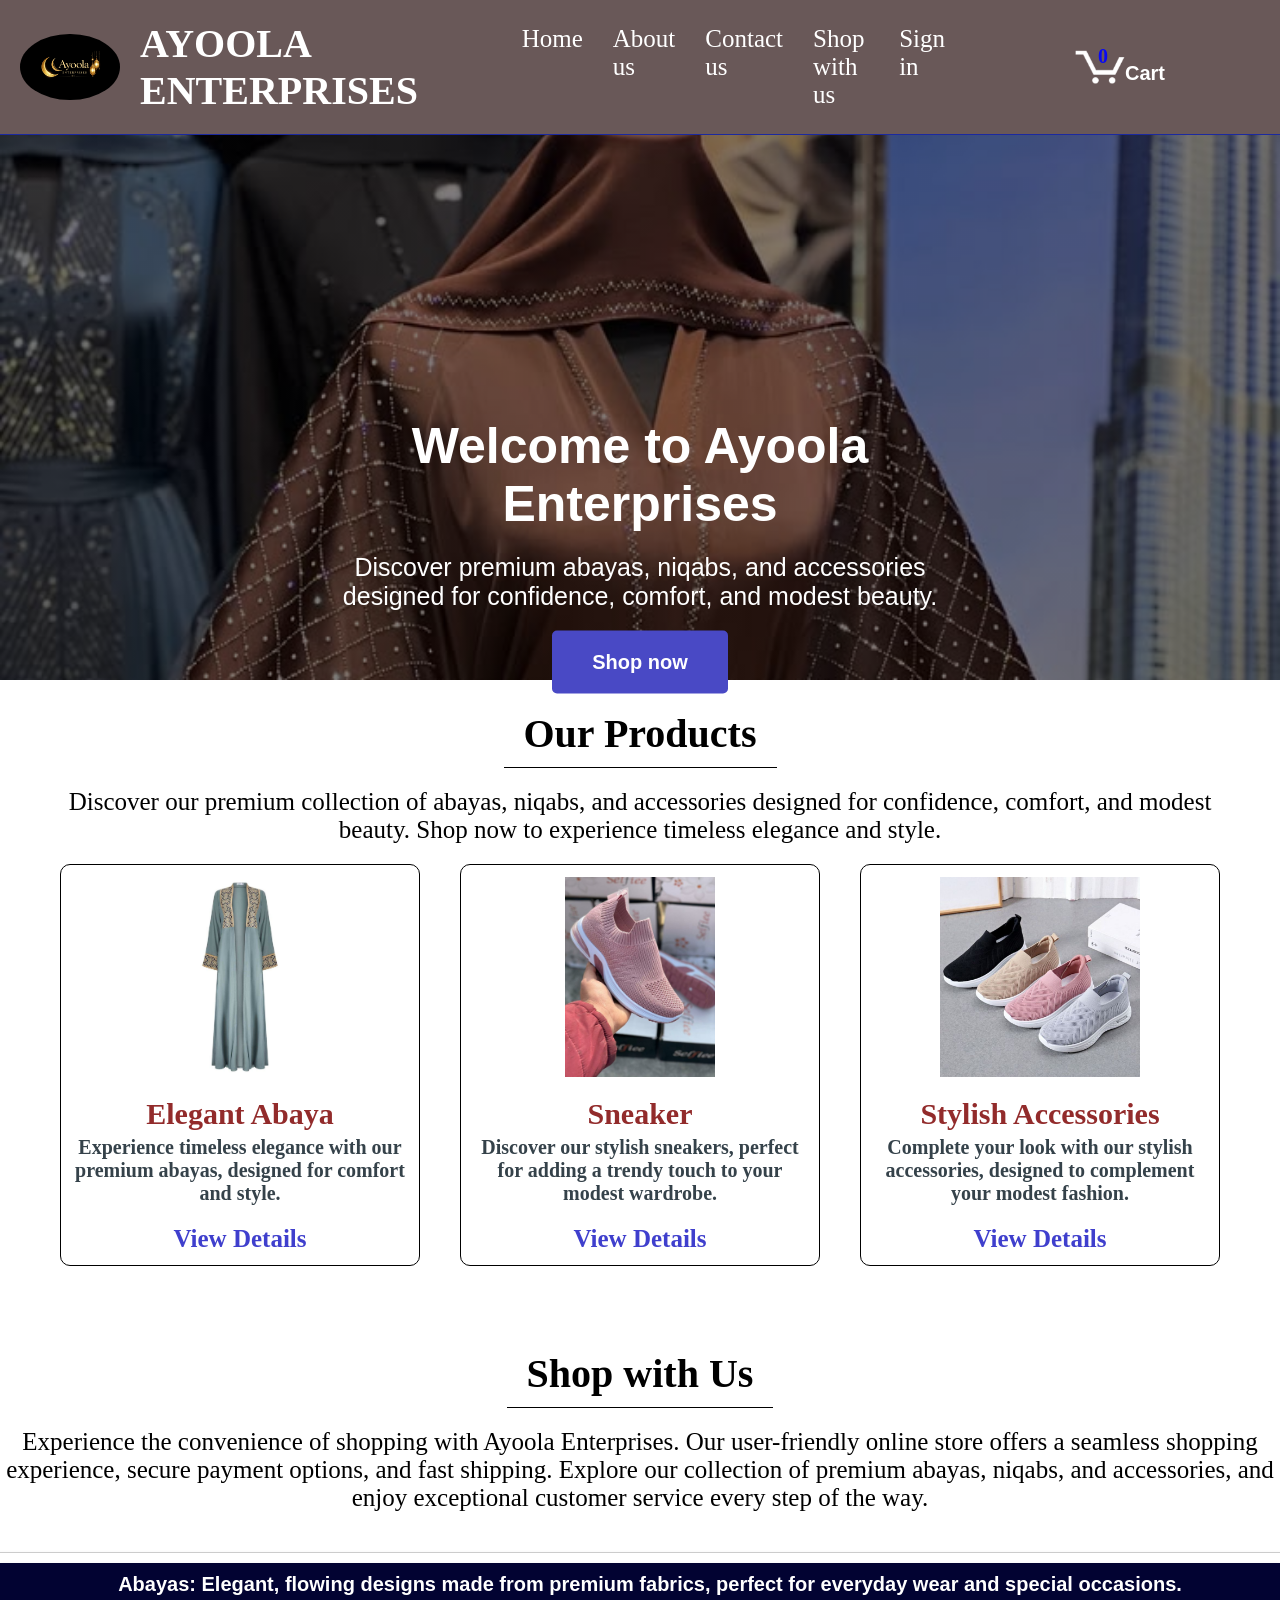
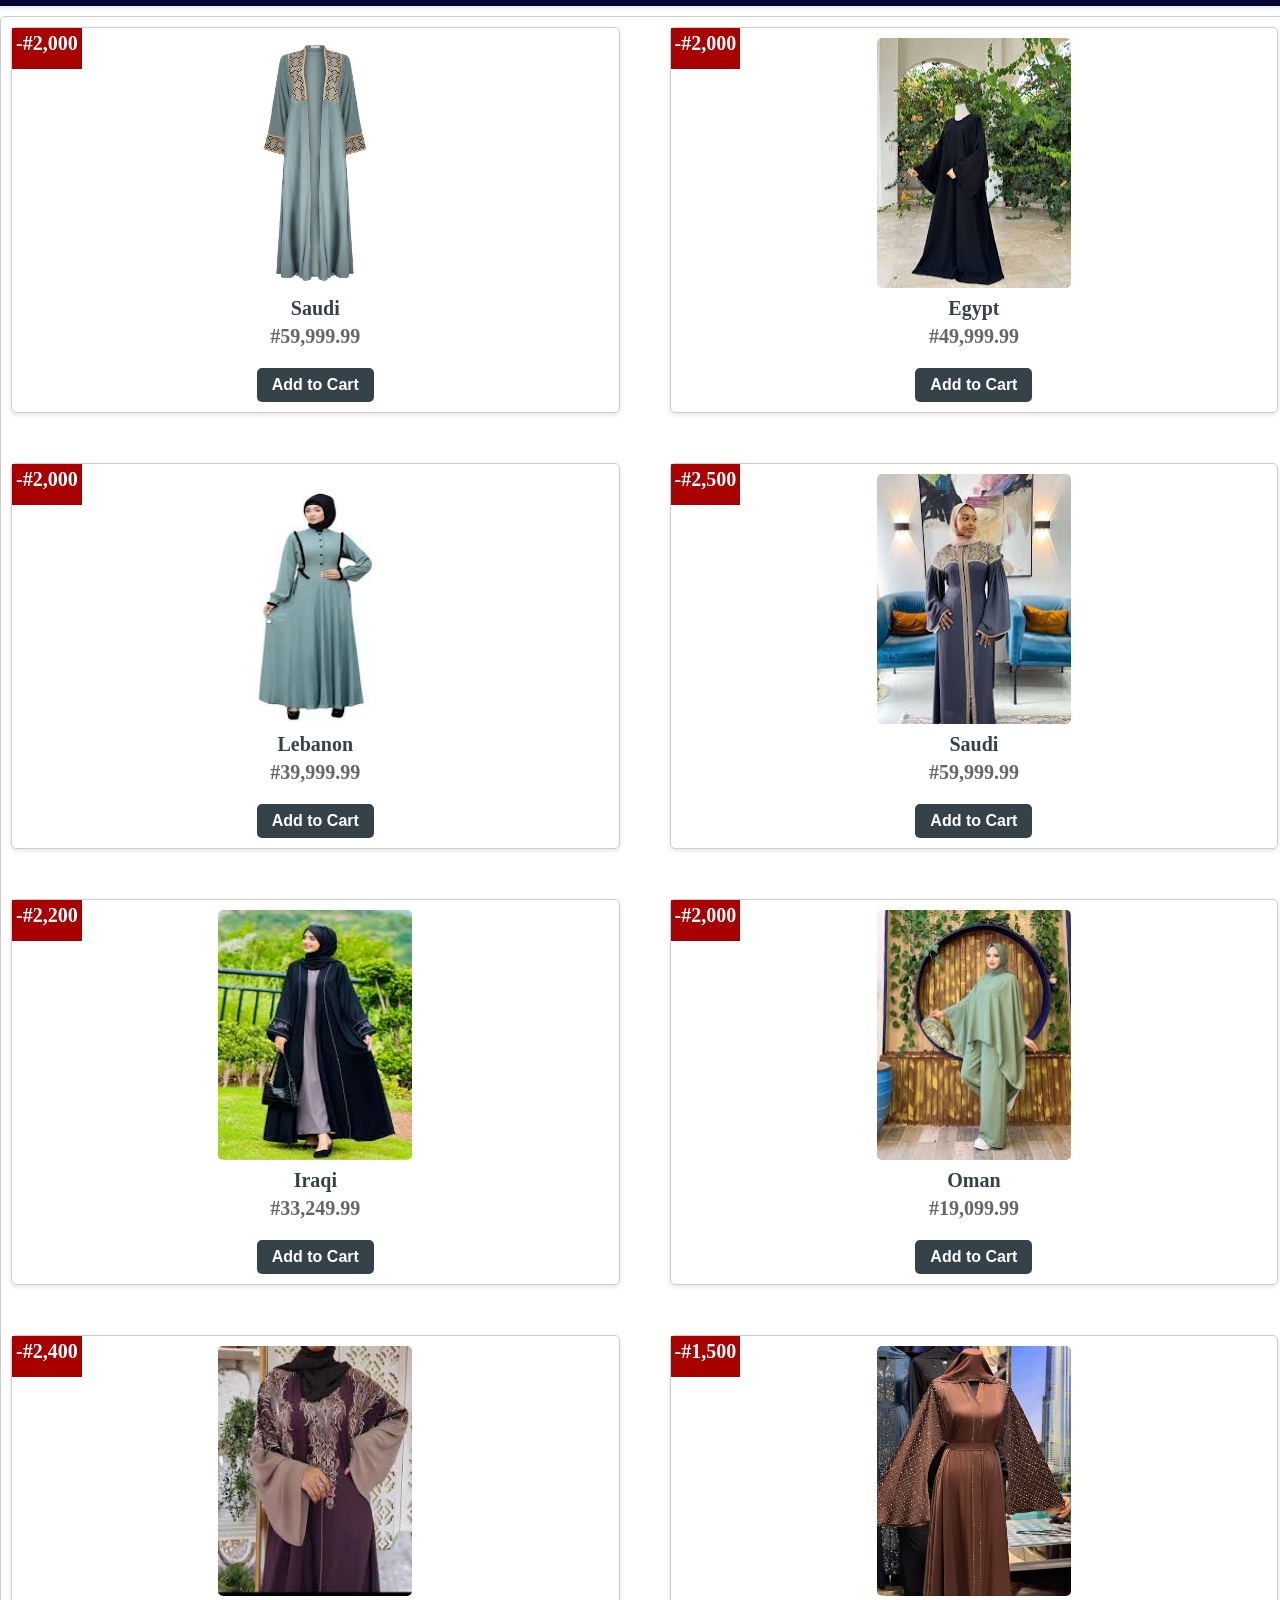
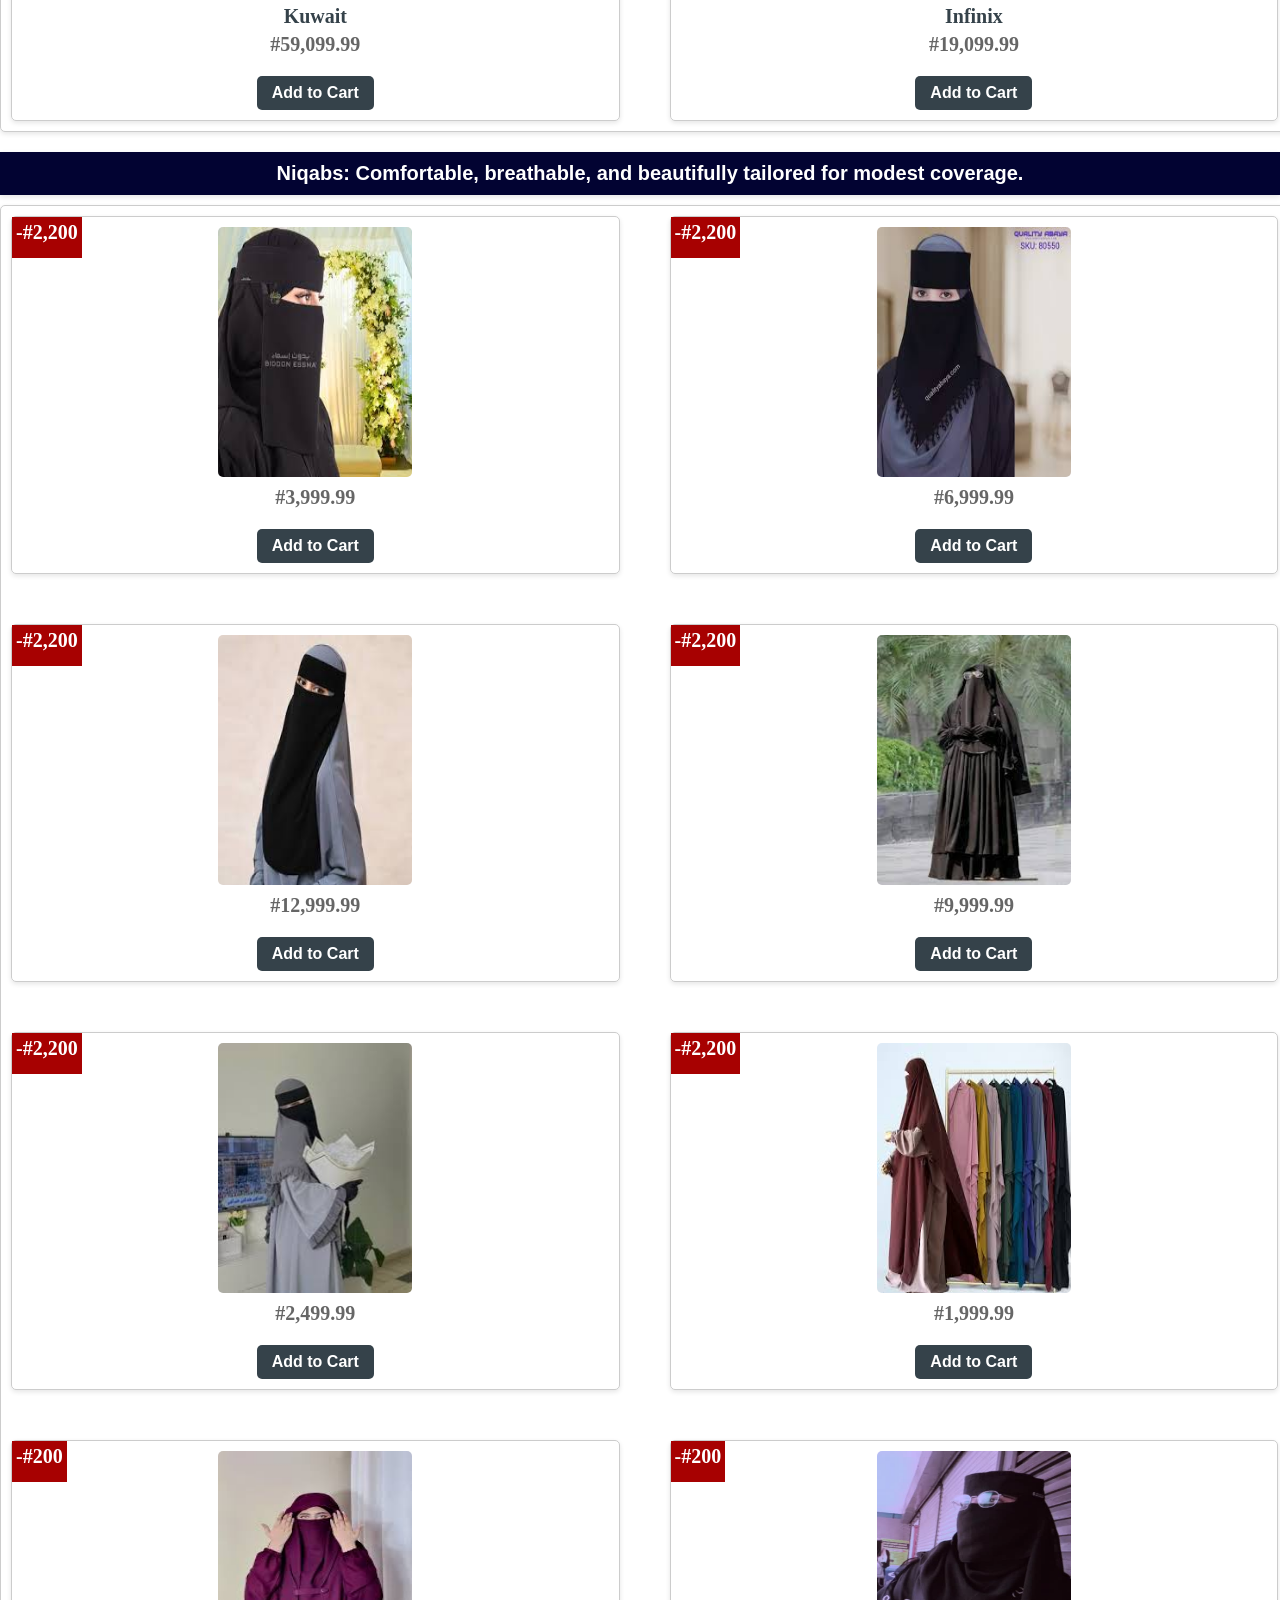
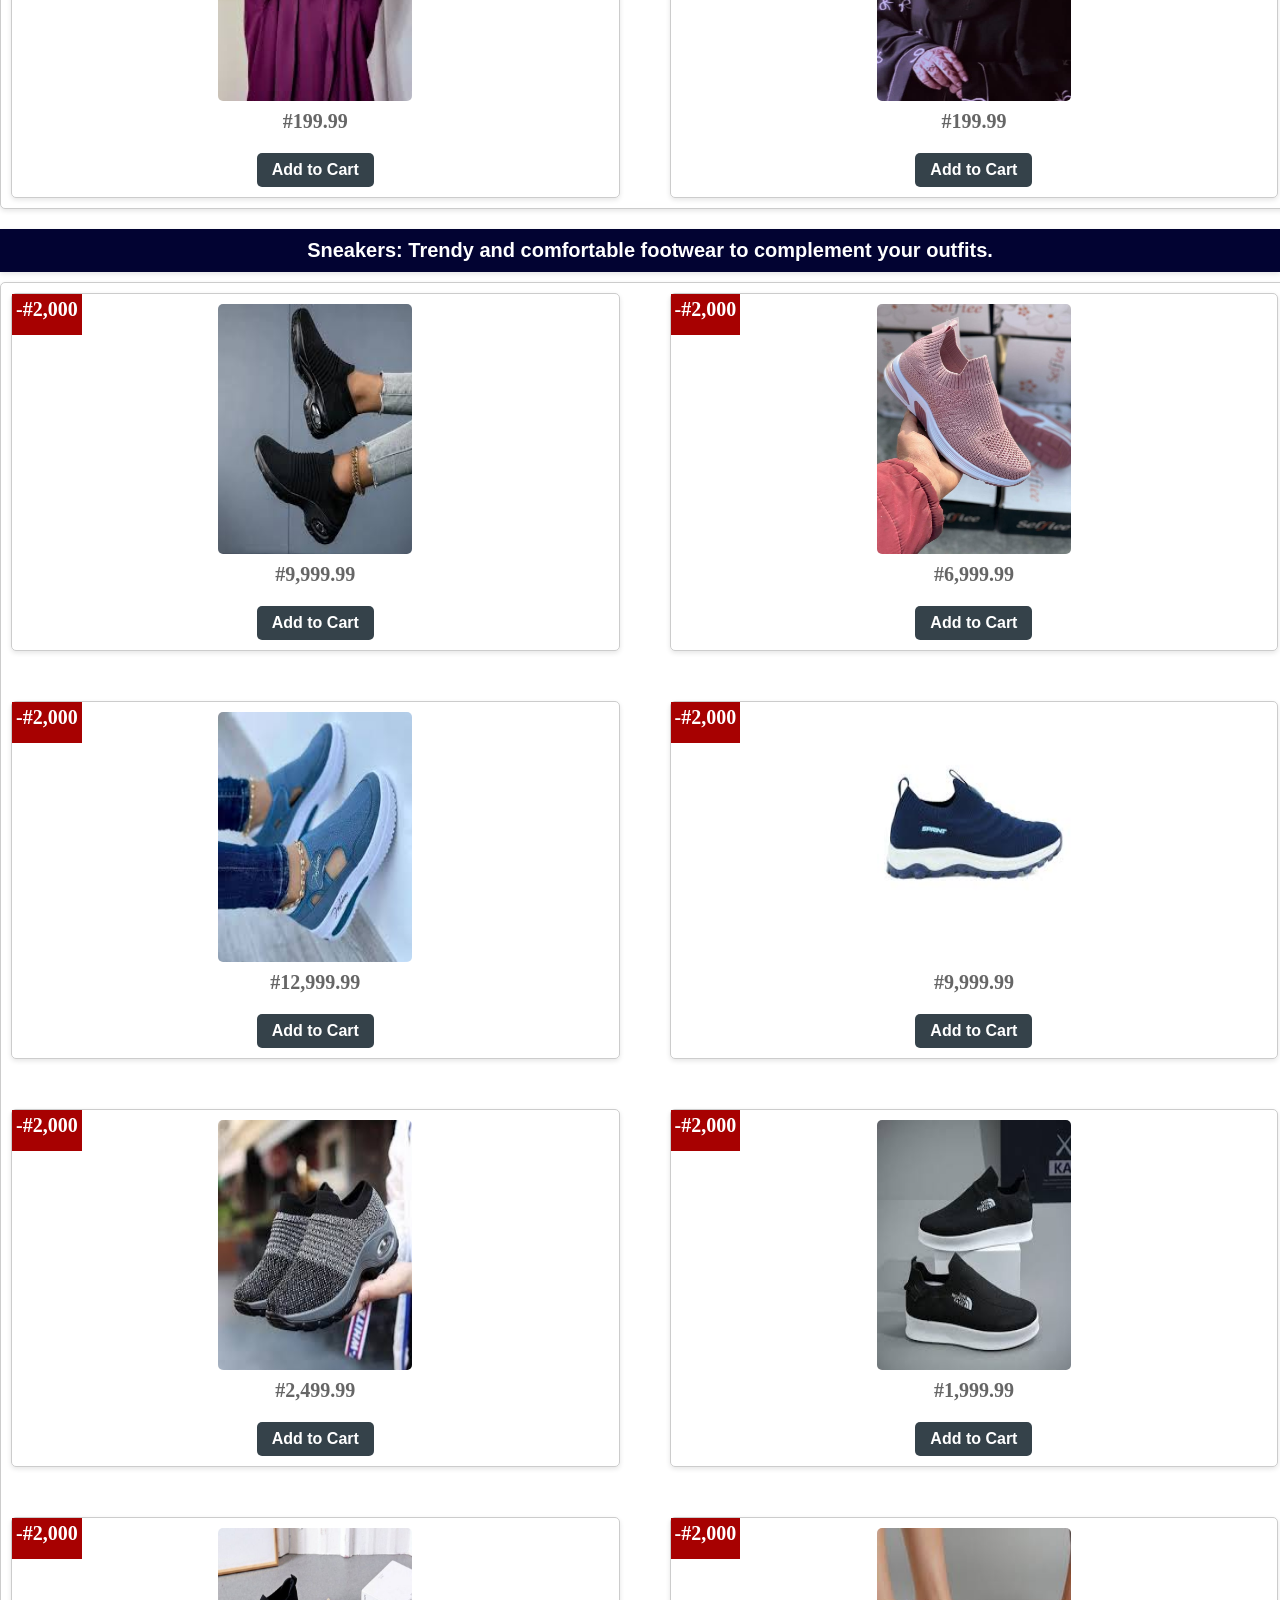
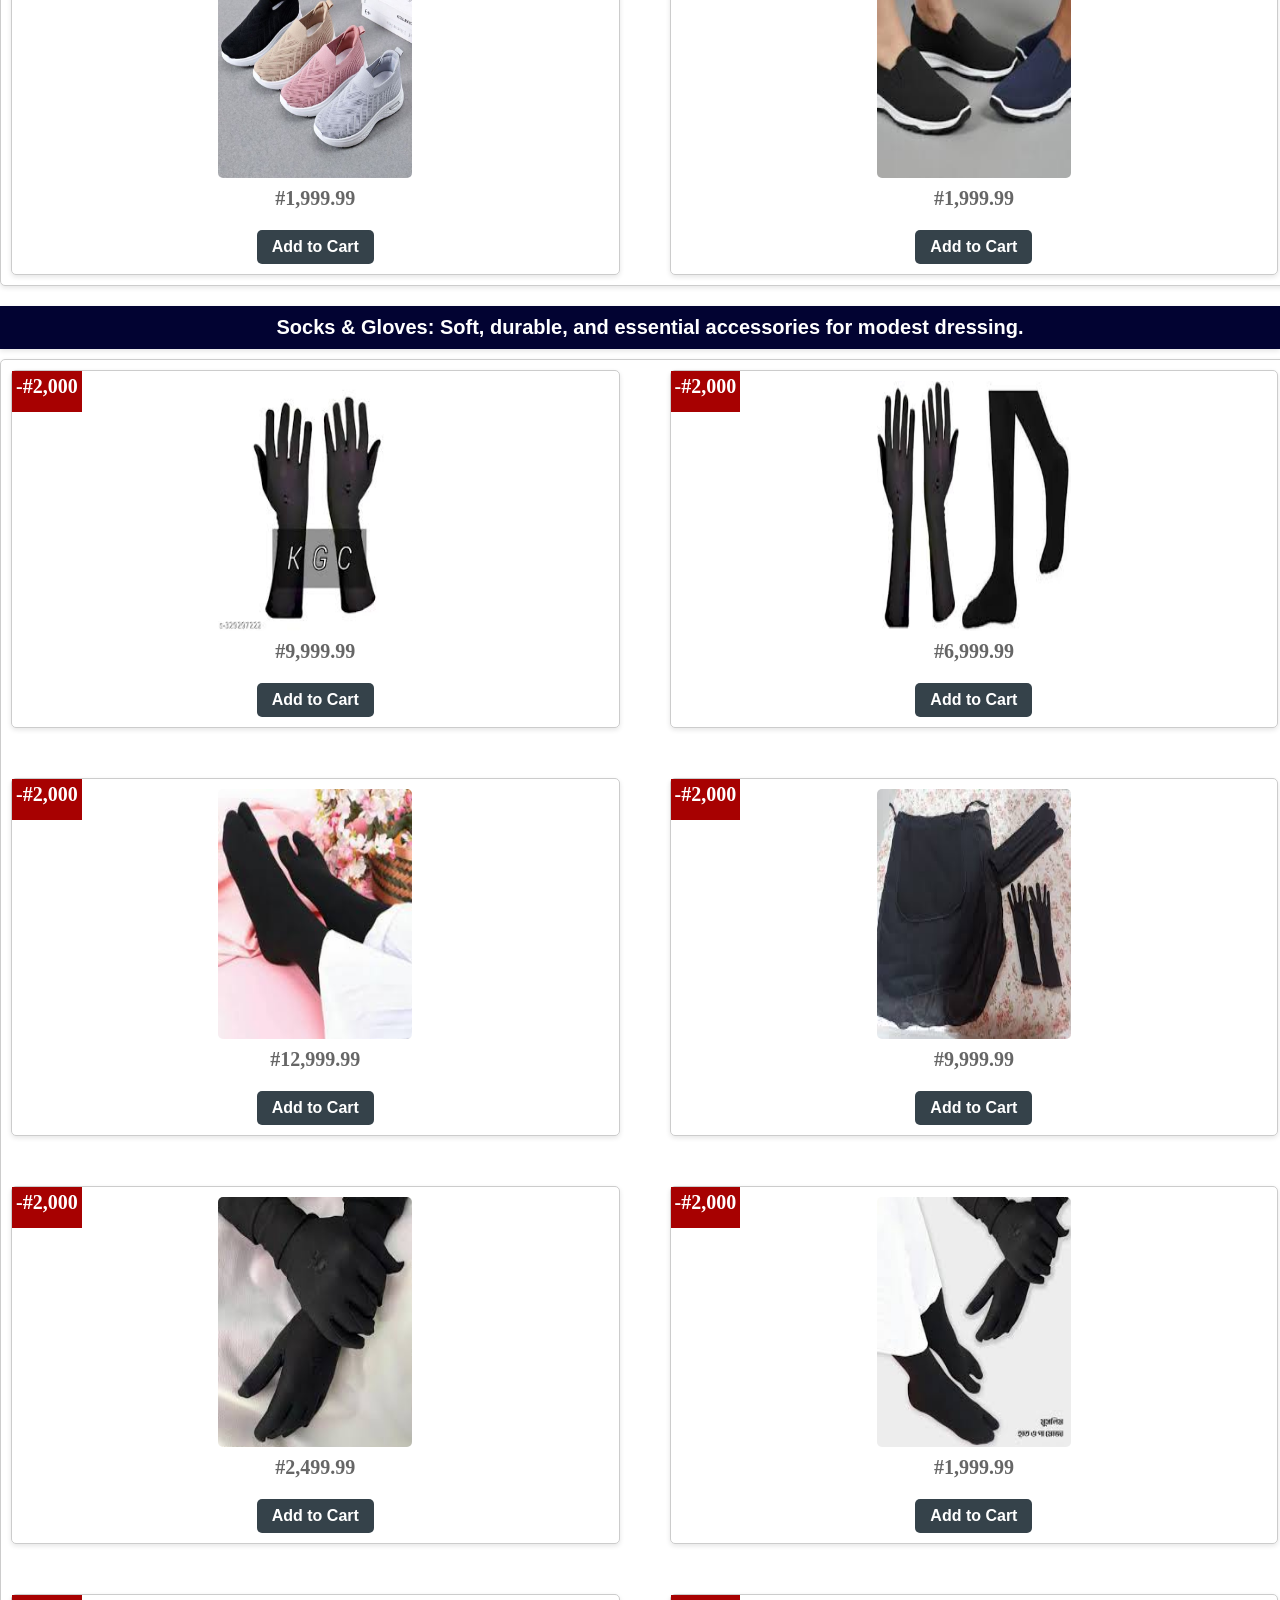
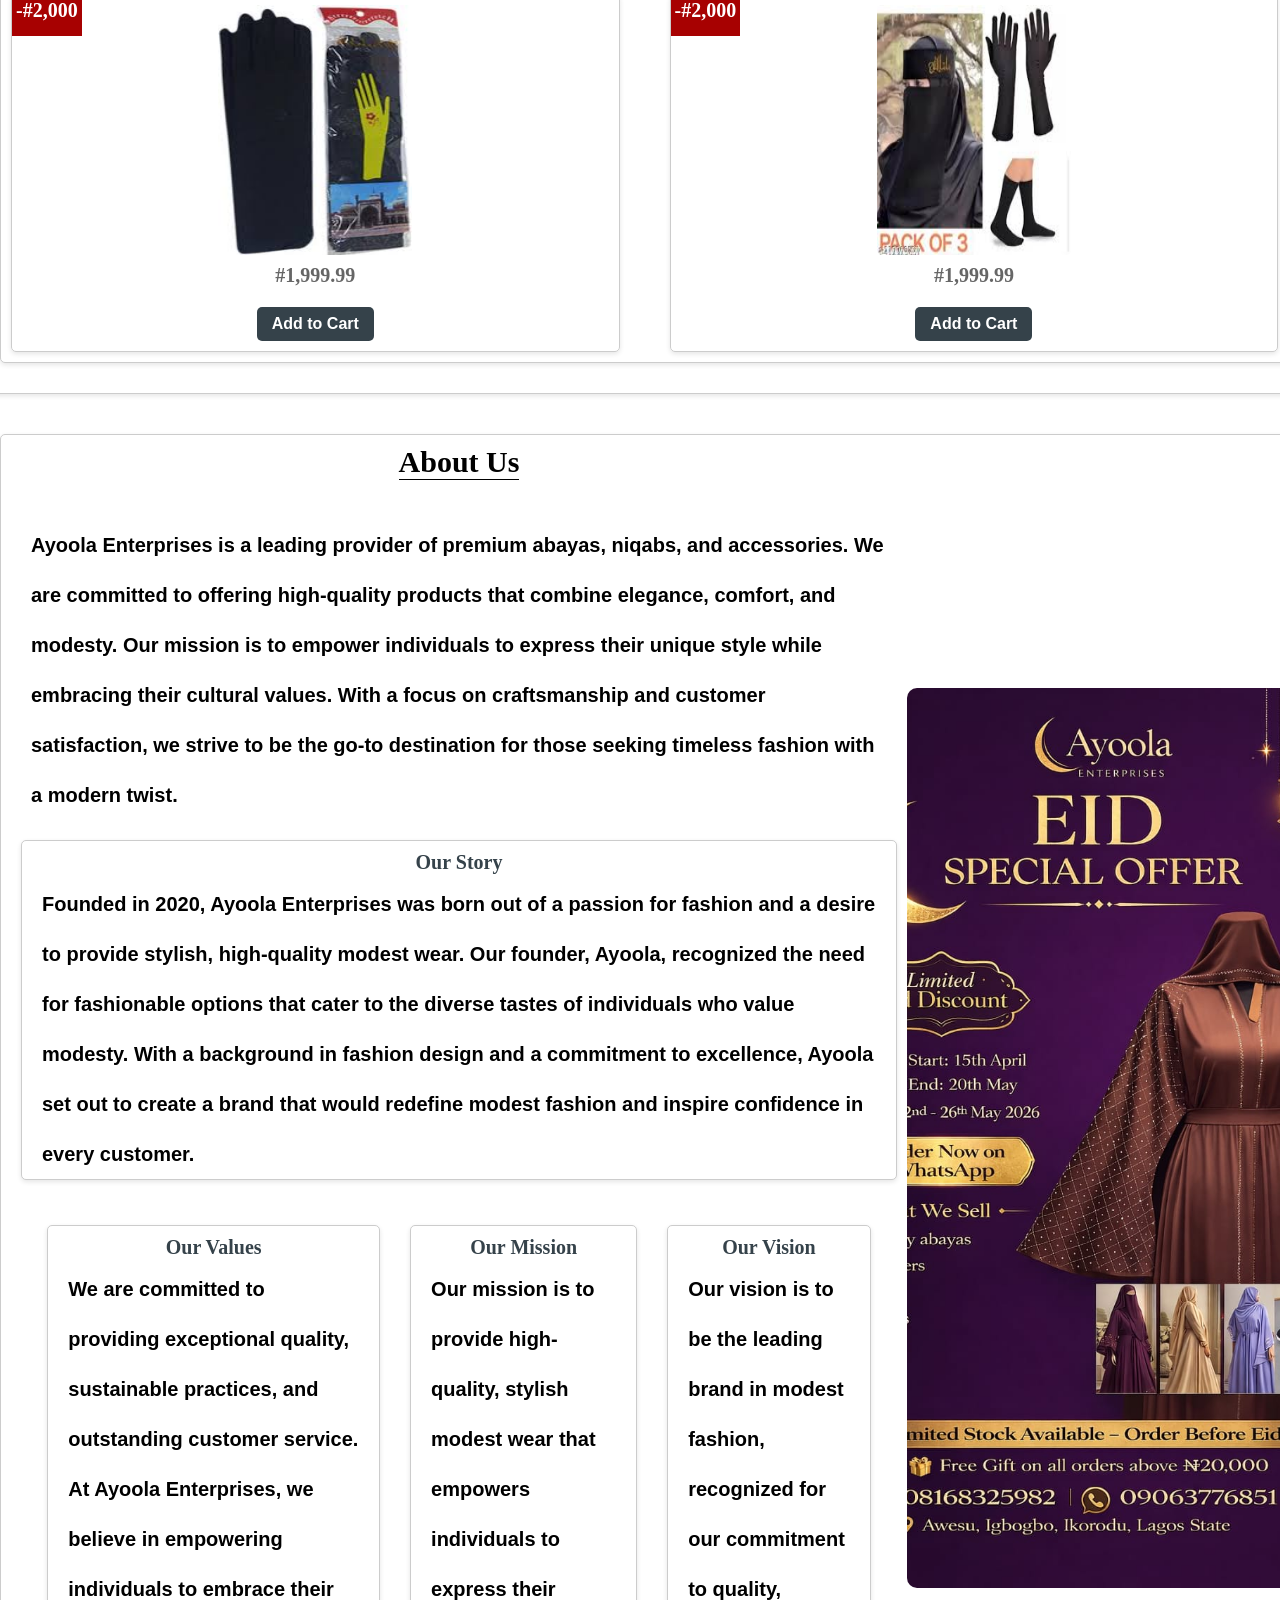
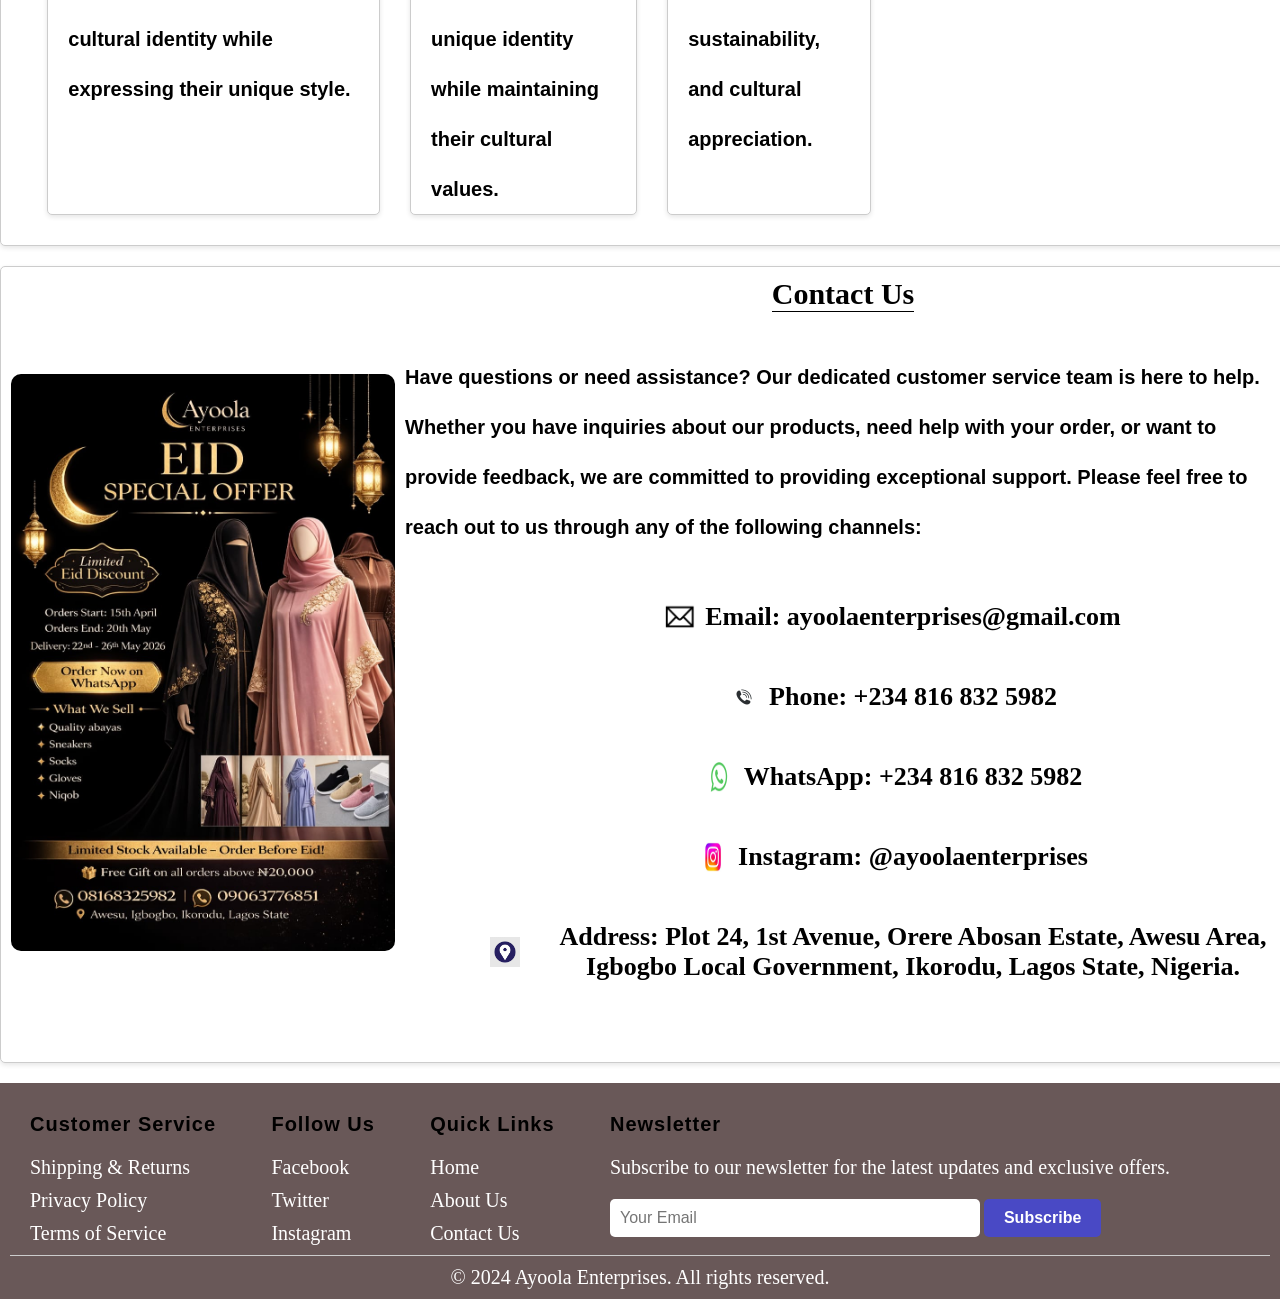
==== index.html @ 0e75e4f7 "Initial commit" ====
<!DOCTYPE html>
<html lang="en">

<head>
    <meta charset="UTF-8">
    <meta name="viewport" content="width=device-width, initial-scale=1.0">
    <link rel="stylesheet" href="https://cdnjs.cloudflare.com/ajax/libs/font-awesome/6.5.2/css/all.min.css">

    <title>Ayoola Enterprises</title>
    <link rel="stylesheet" href="style.css">
</head>

<body>
    <header>
        <div class="left-header">
            <img src="./images/logo.png" alt="Ayoola Enterprises Logo">
        </div>

        <div class="center-header">
            <h1>AYOOLA ENTERPRISES</h1>
        </div>


        <div class="right-header" id="nav-links">
            <ul>
                <li><a href="#home-section">Home</a></li>
                <li><a href="#about-section">About us</a></li>
                <li><a href="#contact-section">Contact us</a></li>
                <li><a href="#shop-section">Shop with us</a></li>
                <li><a href="#">Sign in
                    </a></li>
            </ul>
        </div>

        <div class="checkout">
            <a class="cart-link" href="checkout.html">
                <img class="cart-icon" src="./images/icons/cart-icon.png" alt="Cart Icon">
                <div class="cart-quantity js-cart-quantity">0</div>
                <div class="cart-text">Cart</div>
            </a>
        </div>

        <button class="menu-button" id="dropdownBtn">

            <img src="images/icons/bars-solid-full.svg" alt="" style="width: 40px; height: 40px;">

            <div class="dropdownMenu" id="dropdownMenu">
                <ul style="list-style: none;">
                    <li><a href="#">Home</a></li>
                    </li>
                    <li><a href="#">About Us</a></li>
                    <li><a href="#"> Contact Us</a></li>
                    <li><a href="#shop-section"> Shop with us</a></li>
                </ul>
            </div>
        </button>

    </header>

    <main>
        <section id="home-section">
            <div class="hero-image">
                <div class="hero-text">
                    <h1>Welcome to Ayoola Enterprises</h1>
                    <p>Discover premium abayas, niqabs, and accessories designed for
                        confidence, comfort, and modest beauty.</p>
                    <button>Shop now</button>
                </div>
            </div>
        </section>

        <section class="products-section">
            <div class="products-header">
                <h1>Our Products</h1>
                <p>Discover our premium collection of abayas, niqabs, and accessories designed for confidence,
                    comfort, and modest beauty. Shop now to experience timeless elegance and style.</p>


            </div>

            <div class="products-container">
                <div class="products">
                    <div class="product-card">
                        <img src="./images/Abaya.jpeg" alt="Elegant Abaya">
                        <h2>Elegant Abaya</h2>
                        <p>Experience timeless elegance with our premium abayas, designed for comfort and style.</p>
                        <a href="#">View Details</a>
                    </div>

                    <div class="product-card">
                        <img src="./images/sneaker2.jpeg" alt="Chic Niqab">
                        <h2>Sneaker</h2>
                        <p>Discover our stylish sneakers, perfect for adding a trendy touch to your modest wardrobe.</p>
                        <a href="#">View Details</a>
                    </div>

                    <div class="product-card">
                        <img src="./images/sneakers.jpeg" alt="Stylish Accessories">
                        <h2>Stylish Accessories</h2>
                        <p>Complete your look with our stylish accessories, designed to complement your modest fashion.
                        </p>
                        <a href="#">View Details</a>
                    </div>
                </div>
            </div>
        </section>

        <section id="shop-section">
            <div class="shop-header">
                <h1>Shop with Us</h1>
                <p>Experience the convenience of shopping with Ayoola Enterprises. Our user-friendly online store
                    offers a seamless shopping experience, secure payment options, and fast shipping. Explore our
                    collection of premium abayas, niqabs, and accessories, and enjoy exceptional customer service every
                    step of the way.</p>
            </div>
            <div class="shop-container">
                <div class="shop-product-list">
                    <h2 class="shop-product-header"><strong>Abayas:</strong> Elegant, flowing designs made from premium
                        fabrics, perfect for everyday wear and special occasions.</h2>

                    <div class="shop-products-container">
                        <div class="shop-product-card">
                            <img src="./images/products/abaya/Abaya.jpeg" alt="Product 1">
                            <h3>Saudi</h3>
                            <p>#59,999.99</p>
                            <button class="add-to-cart-button" data-product-id="1">Add to Cart</button>

                            <div class="hot-deal">
                                <p>-#2,000</p>
                            </div>

                        </div>

                        <div class="shop-product-card">
                            <img src="./images/products/abaya/Abaya2.jpeg" alt="Product 2">
                            <h3>Egypt</h3>
                            <p>#49,999.99</p>
                            <button class="add-to-cart-button" data-product-id="2">Add to Cart</button>
                            <div class="hot-deal">
                                <p>-#2,000</p>

                            </div>
                        </div>

                        <div class="shop-product-card">
                            <img src="./images/products/abaya/Abaya3.jpeg" alt="Product 3">
                            <h3>Lebanon</h3>
                            <p>#39,999.99</p>
                            <button class="add-to-cart-button" data-product-id="3">Add to Cart</button>
                            <div class="hot-deal">
                                <p>-#2,000</p>

                            </div>
                        </div>

                        <div class="shop-product-card">
                            <img src="./images/products/abaya/Abaya4.jpeg" alt="Product 4">
                            <h3>Saudi</h3>
                            <p>#59,999.99</p>
                            <button class="add-to-cart-button" data-product-id="4">Add to Cart</button>
                            <div class="hot-deal">
                                <p>-#2,500</p>

                            </div>
                        </div>

                        <div class="shop-product-card">
                            <img src="./images/products/abaya/Abaya5.jpeg" alt="Product 5">
                            <h3>Iraqi</h3>
                            <p>#33,249.99</p>
                            <button class="add-to-cart-button" data-product-id="5">Add to Cart</button>
                            <div class="hot-deal">
                                <p>-#2,200</p>

                            </div>
                        </div>

                        <div class="shop-product-card">
                            <img src="./images/products/abaya/Abaya6.jpeg" alt="Product 6">
                            <h3>Oman</h3>
                            <p>#19,099.99</p>
                            <button class="add-to-cart-button" data-product-id="6">Add to Cart</button>
                            <div class="hot-deal">
                                <p>-#2,000</p>

                            </div>
                        </div>

                        <div class="shop-product-card">
                            <img src="./images/products/abaya/Abaya7.jpeg" alt="Product 7">
                            <h3>Kuwait</h3>
                            <p>#59,099.99</p>
                            <button class="add-to-cart-button" data-product-id="6">Add to Cart</button>
                            <div class="hot-deal">
                                <p>-#2,400</p>

                            </div>
                        </div>

                        <div class="shop-product-card">
                            <img src="./images/products/abaya/Abaya8.jpeg" alt="Product 8">
                            <h3>Infinix</h3>
                            <p>#19,099.99</p>
                            <button class="add-to-cart-button" data-product-id="8">Add to Cart</button>
                            <div class="hot-deal">
                                <p>-#1,500</p>

                            </div>
                        </div>
                    </div>


                </div>

                <div class="shop-product-list">
                    <h2 class="shop-product-header"><strong>Niqabs:</strong> Comfortable, breathable, and beautifully
                        tailored for modest coverage.</h2>

                    <div class="shop-products-container">
                        <div class="shop-product-card">
                            <img src="./images/products/niqabs/niqab1.jpeg" alt="Product 1">
                            <p>#3,999.99</p>
                            <button class="add-to-cart-button" data-product-id="1">Add to Cart</button>

                            <div class="hot-deal">
                                <p>-#2,200</p>

                            </div>

                        </div>

                        <div class="shop-product-card">
                            <img src="./images/products/niqabs/niqab2.jpeg" alt="Product 2">
                            <p>#6,999.99</p>
                            <button class="add-to-cart-button" data-product-id="2">Add to Cart</button>
                            <div class="hot-deal">
                                <p>-#2,200</p>

                            </div>
                        </div>

                        <div class="shop-product-card">
                            <img src="./images/products/niqabs/niqab3.jpeg" alt="Product 3">
                            <p>#12,999.99</p>
                            <button class="add-to-cart-button" data-product-id="3">Add to Cart</button>
                            <div class="hot-deal">
                                <p>-#2,200</p>

                            </div>
                        </div>

                        <div class="shop-product-card">
                            <img src="./images/products/niqabs/niqab4.jpeg" alt="Product 4">
                            <p>#9,999.99</p>
                            <button class="add-to-cart-button" data-product-id="4">Add to Cart</button>
                            <div class="hot-deal">
                                <p>-#2,200</p>

                            </div>
                        </div>

                        <div class="shop-product-card">
                            <img src="./images/products/niqabs/niqab5.jpeg" alt="Product 5">
                            <p>#2,499.99</p>
                            <button class="add-to-cart-button" data-product-id="5">Add to Cart</button>
                            <div class="hot-deal">
                                <p>-#2,200</p>

                            </div>
                        </div>

                        <div class="shop-product-card">
                            <img src="./images/products/niqabs/niqab6.jpeg" alt="Product 6">
                            <p>#1,999.99</p>
                            <button class="add-to-cart-button" data-product-id="6">Add to Cart</button>
                            <div class="hot-deal">
                                <p>-#2,200</p>

                            </div>
                        </div>

                        <div class="shop-product-card">
                            <img src="./images/products/niqabs/niqab7.jpeg" alt="Product 7">
                            <p>#199.99</p>
                            <button class="add-to-cart-button" data-product-id="7">Add to Cart</button>
                            <div class="hot-deal">
                                <p>-#200</p>

                            </div>
                        </div>

                        <div class="shop-product-card">
                            <img src="./images/products/niqabs/niqab8.jpeg" alt="Product 8">
                            <p>#199.99</p>
                            <button class="add-to-cart-button" data-product-id="8">Add to Cart</button>
                            <div class="hot-deal">
                                <p>-#200</p>

                            </div>
                        </div>
                    </div>


                </div>

                <div class="shop-product-list">
                    <h2 class="shop-product-header"><strong>Sneakers:</strong> Trendy and comfortable footwear to
                        complement
                        your outfits.</h2>

                    <div class="shop-products-container">
                        <div class="shop-product-card">
                            <img src="./images/products/sneakers/sneakers1.jpeg" alt="Product 1">
                            <p>#9,999.99</p>
                            <button class="add-to-cart-button" data-product-id="1">Add to Cart</button>

                            <div class="hot-deal">
                                <p>-#2,000</p>

                            </div>

                        </div>

                        <div class="shop-product-card">
                            <img src="./images/products/sneakers/sneaker2.jpeg" alt="Product 2">
                            <p>#6,999.99</p>
                            <button class="add-to-cart-button" data-product-id="2">Add to Cart</button>
                            <div class="hot-deal">
                                <p>-#2,000</p>

                            </div>
                        </div>

                        <div class="shop-product-card">
                            <img src="./images/products/sneakers/sneakers3.jpeg" alt="Product 3">
                            <p>#12,999.99</p>
                            <button class="add-to-cart-button" data-product-id="3">Add to Cart</button>
                            <div class="hot-deal">
                                <p>-#2,000</p>

                            </div>
                        </div>

                        <div class="shop-product-card">
                            <img src="./images/products/sneakers/sneaker4.jpeg" alt="Product 4">
                            <p>#9,999.99</p>
                            <button class="add-to-cart-button" data-product-id="4">Add to Cart</button>
                            <div class="hot-deal">
                                <p>-#2,000 </p>

                            </div>
                        </div>

                        <div class="shop-product-card">
                            <img src="./images/products/sneakers/sneaker5.jpeg" alt="Product 5">
                            <p>#2,499.99</p>
                            <button class="add-to-cart-button" data-product-id="5">Add to Cart</button>
                            <div class="hot-deal">
                                <p>-#2,000</p>

                            </div>
                        </div>

                        <div class="shop-product-card">
                            <img src="./images/products/sneakers/sneaker6.jpeg" alt="Product 6">
                            <p>#1,999.99</p>
                            <button class="add-to-cart-button" data-product-id="6">Add to Cart</button>
                            <div class="hot-deal">
                                <p>-#2,000 </p>

                            </div>
                        </div>

                        <div class="shop-product-card">
                            <img src="./images/products/sneakers/sneakers7.jpeg" alt="Product 7">
                            <p>#1,999.99</p>
                            <button class="add-to-cart-button" data-product-id="7">Add to Cart</button>
                            <div class="hot-deal">
                                <p>-#2,000</p>

                            </div>
                        </div>

                        <div class="shop-product-card">
                            <img src="./images/products/sneakers/sneaker8.jpeg" alt="Product 8">
                            <p>#1,999.99</p>
                            <button class="add-to-cart-button" data-product-id="8">Add to Cart</button>
                            <div class="hot-deal">
                                <p>-#2,000</p>

                            </div>
                        </div>
                    </div>


                </div>

                <div class="shop-product-list">
                    <h2 class="shop-product-header"><strong>Socks & Gloves:</strong> Soft, durable, and essential
                        accessories
                        for modest dressing.</h2>

                    <div class="shop-products-container">
                        <div class="shop-product-card">
                            <img src="./images/products/socks & gloves/sock1.jpeg" alt="Product 1">
                            <p>#9,999.99</p>
                            <button class="add-to-cart-button" data-product-id="1">Add to Cart</button>

                            <div class="hot-deal">
                                <p>-#2,000</p>

                            </div>

                        </div>

                        <div class="shop-product-card">
                            <img src="./images/products/socks & gloves/socks2.jpeg" alt="Product 2">
                            <p>#6,999.99</p>
                            <button class="add-to-cart-button" data-product-id="2">Add to Cart</button>
                            <div class="hot-deal">
                                <p>-#2,000</p>

                            </div>
                        </div>

                        <div class="shop-product-card">
                            <img src="./images/products/socks & gloves/socks3.jpeg" alt="Product 3">
                            <p>#12,999.99</p>
                            <button class="add-to-cart-button" data-product-id="3">Add to Cart</button>
                            <div class="hot-deal">
                                <p>-#2,000</p>

                            </div>
                        </div>

                        <div class="shop-product-card">
                            <img src="./images/products/socks & gloves/sock4.jpeg" alt="Product 4">
                            <p>#9,999.99</p>
                            <button class="add-to-cart-button" data-product-id="4">Add to Cart</button>
                            <div class="hot-deal">
                                <p>-#2,000</p>

                            </div>
                        </div>

                        <div class="shop-product-card">
                            <img src="./images/products/socks & gloves/socks5.jpeg" alt="Product 5">
                            <p>#2,499.99</p>
                            <button class="add-to-cart-button" data-product-id="5">Add to Cart</button>
                            <div class="hot-deal">
                                <p>-#2,000</p>

                            </div>
                        </div>

                        <div class="shop-product-card">
                            <img src="./images/products/socks & gloves/socks6.jpeg" alt="Product 6">
                            <p>#1,999.99</p>
                            <button class="add-to-cart-button" data-product-id="6">Add to Cart</button>
                            <div class="hot-deal">
                                <p>-#2,000</p>

                            </div>
                        </div>

                        <div class="shop-product-card">
                            <img src="./images/products/socks & gloves/socks7.jpeg" alt="Product 7">
                            <p>#1,999.99</p>
                            <button class="add-to-cart-button" data-product-id="7">Add to Cart</button>
                            <div class="hot-deal">
                                <p>-#2,000</p>

                            </div>
                        </div>

                        <div class="shop-product-card">
                            <img src="./images/products/socks & gloves/sock8.jpeg" alt="Product 8">
                            <p>#1,999.99</p>
                            <button class="add-to-cart-button" data-product-id="8">Add to Cart</button>
                            <div class="hot-deal">
                                <p>-#2,000</p>

                            </div>
                        </div>
                    </div>


                </div>







                <!-- <div class="product-list">
                    <h2 class="product-header">Appliances</h2>
                    <div class="products-container">
                        <div class="product-card">
                            <img src="/images/kitchen/home-app1.jpg" alt="Product 1">
                            <h3>Dell</h3>
                            <p>$999.99</p>
                            <button class="add-to-cart-button" data-product-id="1">Add to Cart</button>
                        </div>

                        <div class="product-card">
                            <img src="/images/kitchen/home-app2.jpg" alt="Product 2">
                            <h3>HP</h3>
                            <p>$699.99</p>
                            <button class="add-to-cart-button" data-product-id="2">Add to Cart</button>
                        </div>

                        <div class="product-card">
                            <img src="/images/kitchen/home-app3.jpg" alt="Product 3">
                            <h3>MacBook Pro</h3>
                            <p>$1299.99</p>
                            <button class="add-to-cart-button" data-product-id="3">Add to Cart</button>
                        </div>

                        <div class="product-card">
                            <img src="/images/kitchen/home-app1.jpg" alt="Product 4">
                            <h3>Lenovo</h3>
                            <p>$999.99</p>
                            <button class="add-to-cart-button" data-product-id="4">Add to Cart</button>
                        </div>

                        <div class="product-card">
                            <img src="/images/kitchen/home-app2.jpg" alt="Product 5">
                            <h3>Techno</h3>
                            <p>$249.99</p>
                            <button class="add-to-cart-button" data-product-id="5">Add to Cart</button>
                        </div>

                        <div class="product-card">
                            <img src="/images/kitchen/home-app3.jpg" alt="Product 6">
                            <h3>Infinix</h3>
                            <p>$199.99</p>
                            <button class="add-to-cart-button" data-product-id="6">Add to Cart</button>
                        </div>
                    </div>


                </div>

                <div class="product-list">
                    <h2 class="product-header">Gaming</h2>
                    <div class="products-container">
                        <div class="product-card">
                            <img src="/images/game/game1.jpg" alt="Product 1">
                            <h3>Dell</h3>
                            <p>$999.99</p>
                            <button class="add-to-cart-button" data-product-id="1">Add to Cart</button>
                        </div>

                        <div class="product-card">
                            <img src="/images/game/game2.jpg" alt="Product 2">
                            <h3>HP</h3>
                            <p>$699.99</p>
                            <button class="add-to-cart-button" data-product-id="2">Add to Cart</button>
                        </div>

                        <div class="product-card">
                            <img src="/images/game/game3.jpg" alt="Product 3">
                            <h3>MacBook Pro</h3>
                            <p>$1299.99</p>
                            <button class="add-to-cart-button" data-product-id="3">Add to Cart</button>
                        </div>

                        <div class="product-card">
                            <img src="/images/game/game4.jpg" alt="Product 4">
                            <h3>Lenovo</h3>
                            <p>$999.99</p>
                            <button class="add-to-cart-button" data-product-id="4">Add to Cart</button>
                        </div>

                        <div class="product-card">
                            <img src="/images/game/game5.jpg" alt="Product 5">
                            <h3>Techno</h3>
                            <p>$249.99</p>
                            <button class="add-to-cart-button" data-product-id="5">Add to Cart</button>
                        </div>

                        <div class="product-card">
                            <img src="/images/game/game7.jpg" alt="Product 6">
                            <h3>Infinix</h3>
                            <p>$199.99</p>
                            <button class="add-to-cart-button" data-product-id="6">Add to Cart</button>
                        </div>
                    </div>


                </div> -->

            </div>
        </section>

        <section id="about-section">
            <div class="content">
                <div class="top">
                    <div class="text">
                        <h1>About Us</h1>
                        <p>Ayoola Enterprises is a leading provider of premium abayas, niqabs, and accessories. We
                            are
                            committed to offering high-quality products that combine elegance, comfort, and modesty.
                            Our
                            mission is to empower individuals to express their unique style while embracing their
                            cultural
                            values. With a focus on craftsmanship and customer satisfaction, we strive to be the
                            go-to
                            destination for those seeking timeless fashion with a modern twist.</p>

                        <div class="content-class">
                            <h3>Our Story</h3>
                            <p style="text-align: left;">Founded in 2020, Ayoola Enterprises was born out of a
                                passion
                                for
                                fashion and a desire to
                                provide stylish, high-quality modest wear. Our founder, Ayoola, recognized the need
                                for
                                fashionable options that cater to the diverse tastes of individuals who value
                                modesty.
                                With
                                a
                                background in fashion design and a commitment to excellence, Ayoola set out to
                                create a
                                brand
                                that would redefine modest fashion and inspire confidence in every customer.</p>
                        </div>

                    </div>
                    <div class="content-container">
                        <div class="content-class">
                            <h3>Our Values</h3>
                            <p style="text-align: left;">We are committed to providing exceptional quality,
                                sustainable
                                practices, and outstanding
                                customer
                                service. At Ayoola Enterprises, we believe in empowering individuals to embrace
                                their
                                cultural
                                identity while expressing their unique style.</p>

                        </div>

                        <div class="content-class">
                            <h3>Our Mission</h3>
                            <p style="text-align: left;">Our mission is to provide high-quality, stylish modest wear
                                that
                                empowers individuals to
                                express
                                their unique identity while maintaining their cultural values.</p>
                        </div>

                        <div class="content-class">
                            <h3>Our Vision</h3>
                            <p style="text-align: left;">Our vision is to be the leading brand in modest fashion,
                                recognized
                                for our commitment to
                                quality,
                                sustainability, and cultural appreciation.</p>

                        </div>
                    </div>
                </div>

            </div>

            <div class="img">
                <img src="./images/WhatsApp Image 2026-04-09 at 9.54.26 PM (1).jpeg" alt="About Us Image">

            </div>
        </section>

        <section id="contact-section">
            <div class="img">
                <img src="./images/WhatsApp Image 2026-04-09 at 9.54.26 PM.jpeg" alt=""
                    style="width: 100%; height: auto;">
            </div>

            <div class="content">
                <div class="top">
                    <h1>Contact Us</h1>
                    <p class="text">Have questions or need assistance? Our dedicated customer service team is here to
                        help. Whether you have inquiries about our products, need help with your order, or want to
                        provide feedback, we are committed to providing exceptional support. Please feel free to reach
                        out to us through any of the following channels:</p>
                </div>
                <div class="about-container">
                    <div class="about-class">
                        <img src="./images/icons/email-loo.png" alt="Email Icon">
                        <p><strong>Email:</strong> ayoolaenterprises@gmail.com</p>

                    </div>

                    <div class="about-class">
                        <img src="./images/icons/phone.webp" alt="Phone Icon">
                        <p><strong>Phone:</strong> +234 816 832 5982</p>

                    </div>

                    <div class="about-class">
                        <img src="./images/icons/Logo-WhatsApp.png" alt="WhatsApp Icon">
                        <p><strong>WhatsApp:</strong> +234 816 832 5982</p>


                    </div>

                    <div class="about-class">
                        <img src="./images/icons/istagram.webp" alt="Instagram Icon">
                        <p><strong>Instagram:</strong> @ayoolaenterprises</p>

                    </div>
                    <div class="about-class">
                        <img src="./images/icons/address.webp" alt="Address Icon">
                        <p><strong>Address:</strong> Plot 24, 1st Avenue, Orere Abosan Estate, Awesu Area, Igbogbo
                            Local Government, Ikorodu, Lagos State, Nigeria.</p>

                    </div>
                </div>
            </div>
        </section>
    </main>


    <footer>
        <div class="table-footer-group">
            <div class="table-footer">
                <div class="footer-column">
                    <h3>Customer Service</h3>
                    <p><a href="#">Shipping & Returns</a></p>
                    <p><a href="#">Privacy Policy</a></p>
                    <p><a href="#">Terms of Service</a></p>

                </div>

                <div class=" footer-column">
                    <h3>Follow Us</h3>
                    <p><a href="#">Facebook</a></p>
                    <p><a href="#">Twitter</a></p>
                    <p><a href="#">Instagram</a></p>
                </div>

                <div class="footer-column">
                    <h3>Quick Links</h3>
                    <p><a href="#">Home</a></p>
                    <p><a href="#">About Us</a></p>
                    <p><a href="#">Contact Us</a></p>
                </div>

                <div class="footer-column">
                    <h3>Newsletter</h3>
                    <p>Subscribe to our newsletter for the latest updates and exclusive offers.</p>
                    <div class="newsletter-form">
                        <input type="email" placeholder="Your Email">
                        <button type="submit">Subscribe</button>
                    </div>
                </div>
            </div>




        </div>

        <div class="footer-bottom">
            <p> &copy; 2024 Ayoola Enterprises. All rights reserved.</p>

        </div>


    </footer>

    <script src="./script/script.js"></script>

</body>

</html>
---- style.css ----
*{
    margin: 0;
    padding: 0;
    box-sizing: box-contain;
}

header{
    background-color: rgb(105, 88, 88);
    /* margin: 20px; */
    height: auto;
    display: flex;
    justify-content: space-between;
    border-bottom: 1px solid #1b29a0;
    position: fixed;
    top: 0;
    left: 0;
    right: 0;
    z-index: 1000;
}

.left-header{
    display: flex;
    align-items: center;
}


.left-header img{
    width: 100px;
    border-radius: 100%;
    margin: 20px;
}

.center-header{
    display: flex;
    align-items: center;    
    /* color: rgb(73, 73, 197); */
    color: white;
    font-size: 20px;
    font-weight: bold;
}

.right-header{
    margin: 20px;
    display: flex;
    align-items: center;
    margin-right: 100px;

}
.right-header ul{
    display: flex;
    gap: 10px;
    list-style: none;
    padding: 5px 10px;
    font-size: 25px;
}

.right-header li{
    margin: 0px 10px;
}

.right-header li a{
    text-decoration: none;
    /* color: rgb(73, 73, 197); */
    color: white;
}   

.right-header li a:hover{
    border-bottom: 1px solid rgb(73, 73, 197);
    color: rgb(38, 38, 173);
    transition: 0.5s;
}


.new-cv-container{
    background-color: #334;
    margin: 20px 20px;
    /* width: 10%; */
    height: 700px;
    display: flex;
}

/* .hero-section{
    background-color: rgb(73, 73, 197);
    width: 100%;
    height: 700px;
    color: white;
    display: flex;
    flex-direction: column;
    justify-content: center;
    align-items: center;
    background-image: url('./images/hero-background.jpeg');
    background-size: cover;

} */

.left-side{
    background-color: rgb(43, 43, 154);
    width: 40%;
    height: 700px;
}

.right-side{
    background-color: rgb(73, 73, 197);
    width: 60%;
    height: 700px;
}



/* The hero image */
.hero-image {
    top: 80px;
    /* left: 0; */
    background-image: linear-gradient(rgba(0, 0, 0, 0.5), rgba(0, 0, 0, 0.5)), url("./images/hero-background.jpeg");
    height: 600px;
    width: 100%;
    background-position: cover;
    background-repeat: no-repeat;
    background-size: cover;
    position: relative;
    margin-bottom: 80px;
}

/* Place text in the middle of the image */
.hero-text {
  text-align: center;
  position: absolute;
  top: 50%;
  left: 50%;
  transform: translate(-50%, -50%);
  color: white;
  font-family: Arial, sans-serif;
}
.hero-text h1{
    font-size: 50px;
    margin-top: 350px;
    margin-bottom: 20px;
}

button{
    padding: 20px 40px;
    background-color: rgb(73, 73, 197);
    color: white;
    border: none;
    margin-top: 20px;
    border-radius: 5px;
    cursor: pointer;
    font-size: 20px;
    font-weight: bold;
}

/* button:hover{
    background-color: rgb(43, 43, 154);
    transition: 0.5s;
}

.hero-text p{
    font-size: 25px;
} */

.hero-text button{
    padding: 20px 40px;
    background-color: rgb(73, 73, 197);
    color: white;
    border: none;
    margin-top: 20px;
    border-radius: 5px;
    cursor: pointer;
    font-size: 20px;
    font-weight: bold;
}
.hero-text button:hover{
    background-color: rgb(43, 43, 154);
    transition: 0.5s;
}

.hero-text p{
    font-size: 25px;
}
.hero-text h1{
    font-size: 50px;
    margin-bottom: 20px;
}

.products-section{
    /* background-color: rgb(144, 144, 186); */
    /* width: 100%; */
    height: 550px;
    color: white;
    display: flex;
    flex-direction: column;
    /* justify-content: center;
    align-items: center; */
    align-items: center;
    padding: 20px;
    margin: 20px;
}
.products-header{
    display: flex;
    flex-direction: column;
    justify-content: center;
    align-items: center;
    text-align: center;
    width: 100%;
    font-size: 20px;
    color: black;
}

.products-header h1{
    font-size: 40px;
    margin-bottom: 20px;
    border-bottom: 1px solid black;
    padding: 10px 20px;
}
.products-header p{
    font-size: 25px;
}

.products-container{
    display: flex;
    flex-direction: row;
    width: 100%;
}

.products{
    border-radius: 10px;
    display: flex;
    flex-direction: row;
    justify-content: center;
    align-items: center;
}
.product-card{
    /* background-color: black; */
    width: 100%;
    height: 400px;
    margin: 20px;
    border: 1px solid black;
    border-radius: 10px;
    display: flex;
    flex-direction: column;
    justify-content: center;
    align-items: center;
    color: #922b2b;
    margin-top: 20px;
     transition: transform 0.3s ease;

}
.product-card img{
    margin: 10px;
    width: 100%;
    height: 200px;
    object-fit: contain;
    border-radius: 10px;
}
.product-card img:hover{
    transform: scale(1.05);
    transition: 0.5s;
}
.product-card h2{
    font-size: 30px;
    margin-top: 10px;
}
.product-card p{
    font-size: 20px;
    margin-top: 5px;
    text-align: center;
    color: #35424a;
    font-weight: bold;
    padding: 0 10px;
}
.product-card a{
    margin-top: 10px;
    padding: 10px 20px;
    color: rgb(63, 63, 205);
    text-decoration: none;
    border-radius: 5px;
    font-size: 25px;
    font-weight: bold;
}
.product-card a:hover{
    background-color: rgb(63, 63, 205);
    color: white;
    transition: 0.5s;
}



/* .add-to-cart-button{
    display: inline-block;
    background-color: #35424a;
    color: white;
    padding: 8px 15px;
    text-decoration: none;
    border-radius: 5px;
    font-size: 16px;
    transition: background-color 0.3s ease;
}

.add-to-cart-button:hover{
    background-color: #6e7caaff;
    cursor: pointer;
    transition: background-color 0.3s ease;
} */

/* Styles for the checkout page */

.checkout{
    display: flex;
    align-items: center;
}

.cart-link {
  color: white;
  display: flex;
  align-items: center;
  position: relative;
  padding-left: 5px;
  padding-right: 35px;
  height: 40px;
  margin: 5px;
  /* margin-left: 8px; */
  margin-right: 80px;
  font-size: 40px;
  font-weight: bold;
  text-decoration: none;
}
.cart-link:hover {
  cursor: pointer;
  color: rgb(38, 38, 173);
  transition: 0.5s;
  /* border: 2px solid white; */
  /* background-color: #b0c7d9ff; */
}
.cart-icon {
  width: 50px;
  background-color: transparent;
}

.cart-text {
  margin-top: 12px;
  font-size: 20px;
  font-weight: bold;
  /* font-weight: 700; */
  font-family: Arial, sans-serif;
}

.cart-quantity {
  color: rgb(9, 9, 244);
  font-size: 20px;
  font-weight: 700;
  position: absolute;
  top: -2px;
  left: 20px;
  width: 26px;
  text-align: center;
}



/* Dropdown Styles */
.menu-button {
  display: none;
  background-color: transparent;
  border: none;
  cursor: pointer;
  position: relative;
  right: 40px;
}

#dropdownMenu {
  display: block;
  position: absolute;
  top: 70px;
  right: 5px;
  width: 200px;
  height: 250px;
  background-color: rgb(32, 32, 97);
  list-style: none;
  padding: 0.5rem 0;
  margin: 10px 0 0 0;
  text-align: left;
  border: 1px solid #ccc;
  border-radius: 4px;
  box-shadow: 0px 4px 6px rgba(0, 0, 0, 0.1);
}
.dropdownMenu li{
    margin-top: 30px;
}


.dropdownMenu li a{
    text-decoration: none;
    color: white;
    font-size: 20px;
    font-weight: bold;
    margin: 10px;
    padding: 5px 10px;
}
.dropdownMenu li a:hover{
    background-color: rgb(38, 38, 173);
    /* color: white; */
    transition: 0.5s;
    border-radius: 5px;
    /* padding: 100; */
  
}

/* Show dropdown when active */
.dropdown.show .dropdown-menu {
  display: block;
}


/* shop with us css */


#shop-section{
    /* background-color: rgb(71, 71, 179); */
    width: 100%;
    /* height: auto; */
    color: black;
    display: flex;
    flex-direction: column;
    align-items: center;
    margin-top: 30px;
}
.shop-header{
    display: flex;
    flex-direction: column;
    margin: 20px;
    align-items: center;
    width: 100%;
    font-size: 20px;
    color: black;
}

.shop-header h1{
    font-size: 40px;
    margin-top: 20px;
    margin-bottom: 20px;
    border-bottom: 1px solid black;
    padding: 10px 20px;
    text-align: center;
}
.shop-header p{
    font-size: 25px;
    text-align: center;
}

.shop-container{
    background-color: white;
    font-size: 12px;
    width: 100%;
    height: auto;
    text-align: left;
    padding: 10px;
    margin-top: 20px;
    margin-left: 5%;
    margin-right: 5%;
    margin-bottom: 20px;
    color: black;
    border: 1px solid #ccc;
    border-radius: 5px;
    box-shadow: 0 2px 5px rgba(0, 0, 0, 0.1);
}

.shop-products-container{
    display: grid;
    grid-template-columns: repeat(auto-fit, minmax(200px, 1fr));
    gap: 50px;
    width: 100%;
    background-color: cyan;
}


.shop-products{
    display: grid;
    grid-template-columns: repeat(auto-fit, minmax(200px, 1fr));
    gap: 10px;
    width: 100%;
}

/* .shop-product-card{
    position: relative;
    border: 1px solid #ccc;
    border-radius: 5px;
    padding: 10px;
    text-align: center;
    box-shadow: 0 2px 5px rgba(0, 0, 0, 0.1);
    transition: transform 0.3s ease;
} */

.shop-product-header{
    background-color: #020332;
    color: white;
    padding: 10px 0;
    text-align: center;
    padding-left: 20px;
    font-size: 20px;
    font-weight: bold;
    font-family: Arial, sans-serif;
    align-items: left;
    box-shadow: 0 2px 5px rgba(0, 0, 0, 0.1);
  }

.shop-products-container{
    background-color: white;
    font-size: 12px;
    width: 99%;
    height: auto;
    text-align: left;
    padding: 10px;
    margin:10px 10px 20px 0px;
    color: black;
    border: 1px solid #ccc;
    border-radius: 5px;
    box-shadow: 0 2px 5px rgba(0, 0, 0, 0.1);
    display: grid;
    grid-template-columns: repeat(auto-fit, minmax(400px, 1fr));
    gap: 50px;
    /* overflow-y: auto; */
}

.shop-product-card{
    position: relative;
    border: 1px solid #ccc;
    border-radius: 5px;
    padding: 10px;
    height: auto;
    gap: 40px;
    text-align: center;
    box-shadow: 0 2px 5px rgba(0, 0, 0, 0.1);
    transition: transform 0.3s ease;
}
.shop-product-card:hover{
    transform: scale(1.05);
    cursor: pointer;
}

.shop-product-card img{
    width: 194px;
    height: 250px;
    /* object-fit: cover; */
    border-radius: 5px;
    margin-bottom: 5px;
}
.shop-product-card h3{
    font-size: 20px;

    color: #35424a;
    margin-bottom: 5px;
}
.shop-product-card p{
    font-size: 20px;
    font-weight: bold;
    color: #666;
    margin-bottom: 10px;
}
.add-to-cart-button{
    display: inline-block;
    background-color: #35424a;
    color: white;
    padding: 8px 15px;
    text-decoration: none;
    border-radius: 5px;
    font-size: 16px;
    transition: background-color 0.3s ease;
}

.add-to-cart-button:hover{
    background-color: #6e7caaff;
    cursor: pointer;
    transition: background-color 0.3s ease;
}

.hot-deal{
  position: absolute;
  background-color: #a70101ff;
  color: white;
  font-size:14px;
  font-weight: bold;
  top: 0;
  left:0;
  padding: 4px;
}

.hot-deal p{
  color: white;
}

/* about section css  and contact section css */
#about-section{
    background-color: white;
    font-size: 12px;
    width: 100%;
    height: auto;
    text-align: left;
    padding: 10px;
    margin-top: 20px;    
    margin-bottom: 20px; 
    color: black;
    border: 1px solid #ccc;
    border-radius: 5px;
    box-shadow: 0 2px 5px rgba(0, 0, 0, 0.1);
    display: flex;
    flex-direction: row;
    align-items: center;
    justify-content: space-between;
}

#contact-section{
    background-color: white;
    font-size: 12px;
    width: 100%;
    height: auto;
    text-align: left;
    padding: 10px;
    margin-top: 20px;    
    margin-bottom: 20px; 
    color: black;
    border: 1px solid #ccc;
    border-radius: 5px;
    box-shadow: 0 2px 5px rgba(0, 0, 0, 0.1);
    display: flex;
    flex-direction: row;
    align-items: center;
    justify-content: space-between;
}

.content{
    display: flex;
    flex-direction: column;
    width: 70%;
    height: auto;
    /* margin-top: 0px; */
}
.img{
    width: 30%;
    height: 100%;
    object-fit: cover;
    border-radius: 10px;
    margin: none;

}

.img img{
    width: 100%;
    height: 900px;
    object-fit: cover;
    border-radius: 10px;
}

.top{
    display: flex;
    flex-direction: column;
    align-items: center;
    gap: 20px;
    padding: 0 10px;
}

/* .top-contnt{
    display: flex;
    flex-direction: column;
    align-items: center;
    gap: 20px;
} */

.text{
    display: flex;
    flex-direction: column;
    align-items: center;
    gap: 20px;
    width: 100%;
}


.top h1{
    font-size: 30px;
    /* margin-top: 20px; */
    margin-bottom: 20px;
    border-bottom: 1px solid black;
    /* padding: 10px 20px; */
    /* text-align: center; */
    text-align: left;
}   

.top p{
    font-size: 20px;
    text-align: left;
    line-height: 2.5;
    font-family: Arial, sans-serif;
    font-weight: bold;
    padding: 0 10px;
}

.content-container{
    display: flex;
    flex-direction: row;
    text-align: left;
    gap: 30px;
    width: 94%;
    margin-top: 5px;
}

.content-class{
    background-color: white;
    font-size: 12px;
    /* width: 100%; */
    height: auto;
    padding: 10px;
    text-align: left;
    text-wrap: wrap;
    margin-bottom: 20px;
    padding: 0 10px;
    color: black;
    border: 1px solid #ccc;
    border-radius: 5px;
    box-shadow: 0 2px 5px rgba(0, 0, 0, 0.1);
}

.about-container{
    display: flex;
    flex-direction: column;
    justify-content: center;
    align-items: center;
    /* text-align: left; */
    gap: 30px;
    width: 100%;
    margin: 50px;
    font-size: 40px;
    font-weight: bold;
}

.content-class h3{
    font-size: 20px;
    color: #35424a;
    margin-bottom: 5px;
    text-align: center;
    margin-top: 10px;
} 

#contact-section{
    background-color: white;
    font-size: 12px;
    width: 100%;
    height: auto;
    text-align: left;
    padding: 10px;
    margin-top: 20px;    
    margin-bottom: 20px; 
    color: black;
    border: 1px solid #ccc;
    border-radius: 5px;
    box-shadow: 0 2px 5px rgba(0, 0, 0, 0.1);
    display: flex;
    flex-direction: row;
    align-items: center;
    justify-content: center;
}

.about-class{
    font-size: 26px;
    width: 90%;
    padding: 10px;
    display: flex;
    justify-content: center;
    align-items: center;
    text-align: center;
    margin-bottom: 20px;
    padding: 0 10px;
    color: black;    
}

.about-class img{
    width: 30px;
    height: 30px;
    margin-right: 10px;
}

/* Footer Styles */

footer{
    background-color: rgb(105, 88, 88);
    color: white;
    padding: 10px;
    margin-top: 20px;
    display: flex;
    flex-direction: column;
    /* justify-content: space-between;
    align-items: center; */
    justify-content: center; 
}

.table-footer{
    padding-top: 20px;
    display: flex;
    flex-direction: row;
    justify-content: space-between;
    padding-left: 20px;
    padding-right: 100px;
    gap: 20px;
}

.footer-column{
    display: flex;
    flex-direction: column;
    gap: 10px;
}

.footer-column h3{
    font-size: 20px;
    color: black;
    margin-bottom: 10px;
    font-family: Arial, sans-serif;
    font-weight: bold;
    letter-spacing: 1px;
}

.footer-column p{
    font-size: 20px;
    color: white;
    margin: 0;
}

.footer-column p a{
    color: white;
    text-decoration: none;
    font-size: 20px;
    transition: color 0.3s ease;
    padding: 5px 0;
}

.footer-column p a:hover{
    color: rgb(38, 38, 173);
    transition: color 0.3s ease;
}

input[type="email"]{
    padding: 10px;
    border: none;
    border-radius: 5px;
    margin-top: 10px;
    font-size: 16px;
    width: 350px;
}

button{
    padding: 10px 20px;
    background-color: rgb(73, 73, 197);
    color: white;
    border: none;
    margin-top: 10px;
    border-radius: 5px;
    cursor: pointer;
    font-size: 16px;
    font-weight: bold;
}

button:hover{
    background-color: rgb(38, 38, 173);
    transition: 0.5s;
}




.footer-bottom{
    display: flex;
    justify-content: center;
    gap: 20px;
    margin-top: 10px;
    border-top: 1px solid #ccc;
    padding-top: 10px;
    font-size: 20px;

}


/* @media screen and (max-width: 600px){
    .right-header ul{
        font-size: 10px;
    }
} */

@media only screen and (max-width:768px){
    header{
        display: flex;
        flex-direction: row;
        justify-content: space-evenly;
        width: 100%;
    }
    .right-header ul, .center-header{
        display: none;
    }



    .home-section{ 
        width: 1000%;
        height: auto;
    }

    .hero-image{
        width: 100%;
    }


    .checkout{
        display: flex;
        flex-direction: row;
        justify-content: space-between;
        align-items: center;
    }
    .menu-button{
        display: block;
    }
    .cart-link{
        font-size: 20px;
        margin-right: 20px;
    }
    .cart-text{
        font-size: 15px;
    }
   .cart-quantity {
        font-size: 20px;
        width: 20px;
        left: 22px;
    }
    .hero-text h1{
        font-size: 30px;
        margin-top: 350px;
        margin-bottom: 20px;
    }
    .hero-text p{
        font-size: 15px;
    }
    .hero-text button{
        padding: 10px 20px;
        font-size: 15px;
    }
   

    .cart-quantity {
        font-size: 20px;
        width: 20px;
        left: 22px;
    }

    .products{
        display: flex;
        flex-direction: row;
        flex-wrap: wrap;
        justify-content: center;
    }
    .products-section{
        height: auto;
        display: flex;
        flex-direction: column;
        align-items: center;
    }
     .product-card{
        width: 80%;
        height: auto;
    }
    .shop-products-container{
        display: flex;
        flex-direction: column;
        align-items: center;
    }
     .shop-product-card{
        width: 80%;
        height: auto;
    }

    #about-section, #contact-section{
        display: flex;
        flex-direction: column;
        align-items: center;
        margin-bottom: 20px;
    }
     .about-class{
        font-size: 20px;
        width: 90%;
        padding: 10px;
        display: flex;
        justify-content: center;
        align-items: center;
    }

    .img{
        width: 90%;
        height: auto;
        object-fit: cover;
        border-radius: 10px;
        margin: none;
    }

    
    .content-container{
        display: flex;
        flex-direction: column;
        text-align: left;
        gap: 30px;
        width: 94%;
        margin-top: 5px;
    }

    .content{
        margin-top: 20px;
    }

    footer{
        display: flex;
        flex-direction: column;
        align-items: center;
    }
     .table-footer{
        display: flex;
        flex-direction: column;
        align-items: center;
        gap: 20px;
        padding-top: 20px;
    }
     .footer-column{
        display: flex;
        flex-direction: column;
        justify-content: center;
        align-items: center;
        gap: 10px;
        align-items: center;
        margin-bottom: 20px;
    }

    .footer-column p{
        font-size: 25px;
        text-align: center;
        color: white;
        margin: 0;
    }
    .footer-column input[type="email"]{
        width: 94%;
    }

    .footer-column button{
        width: 100%;
    }
}
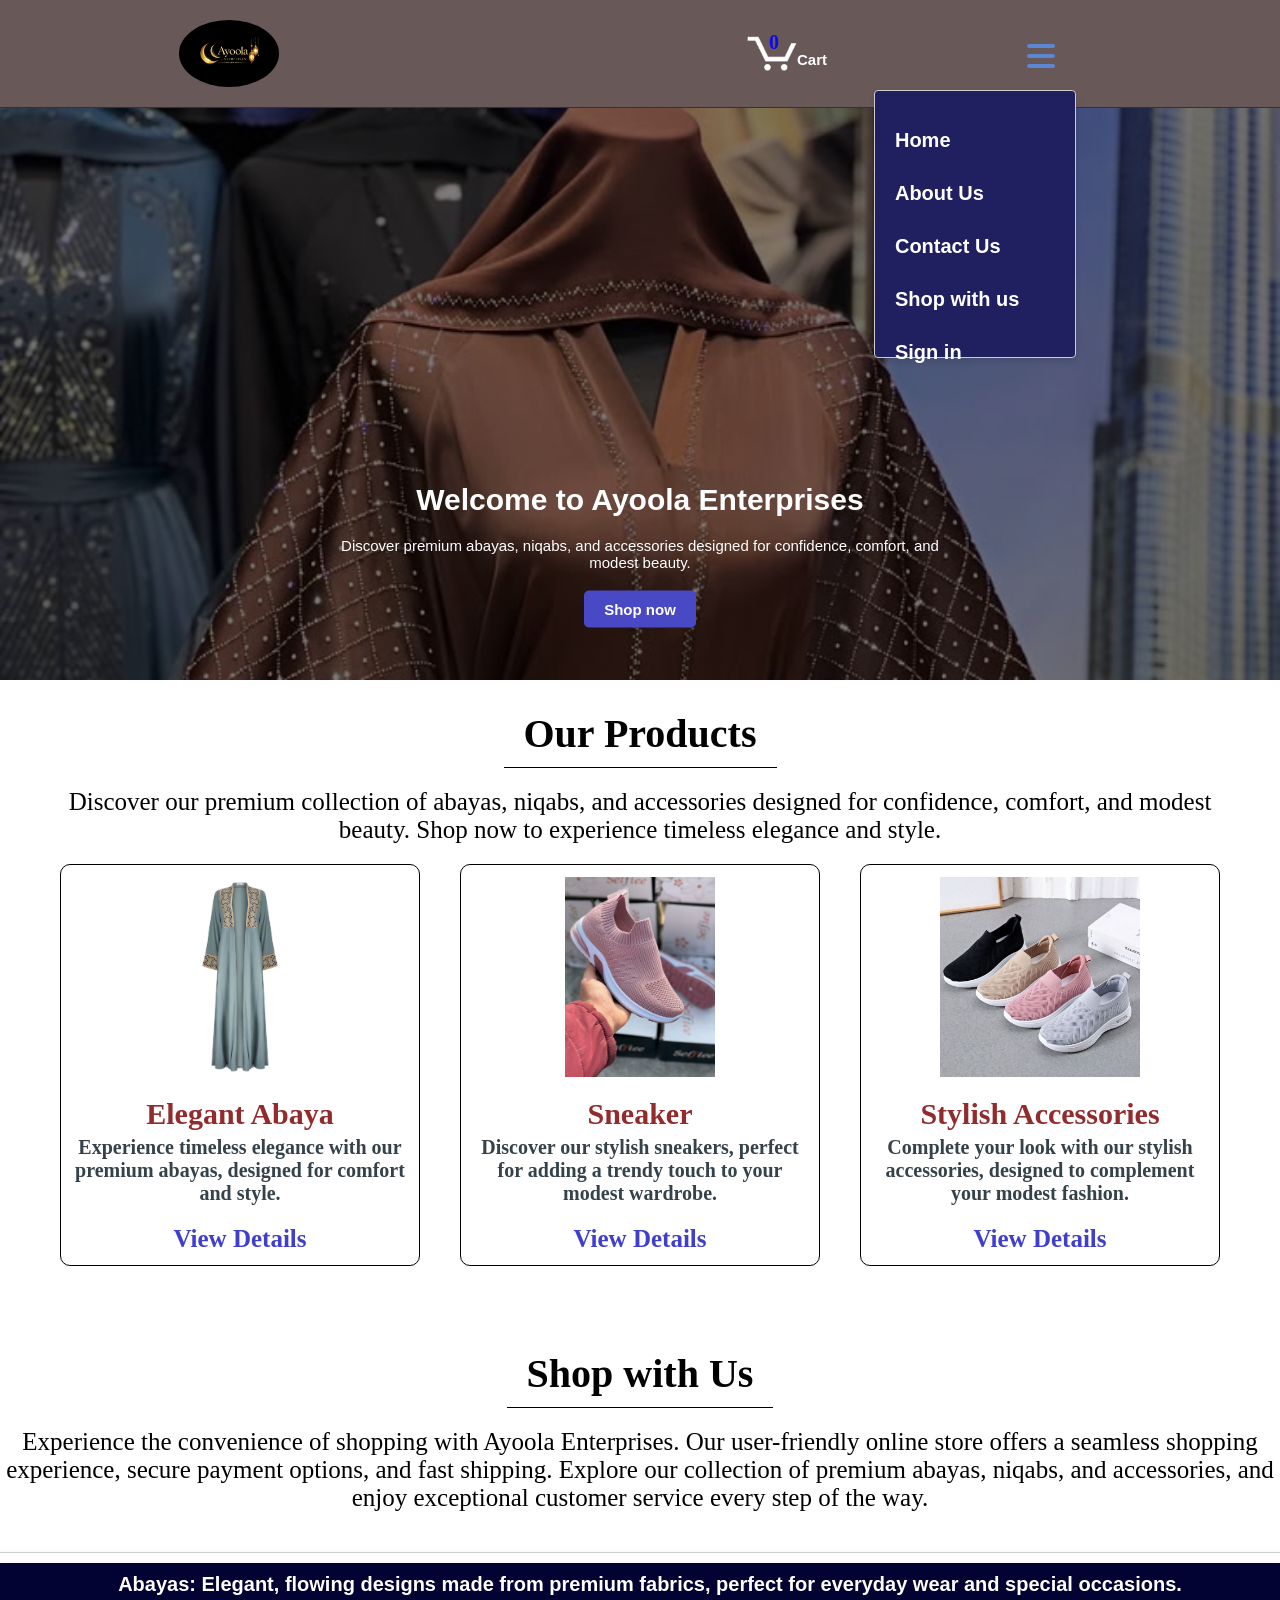
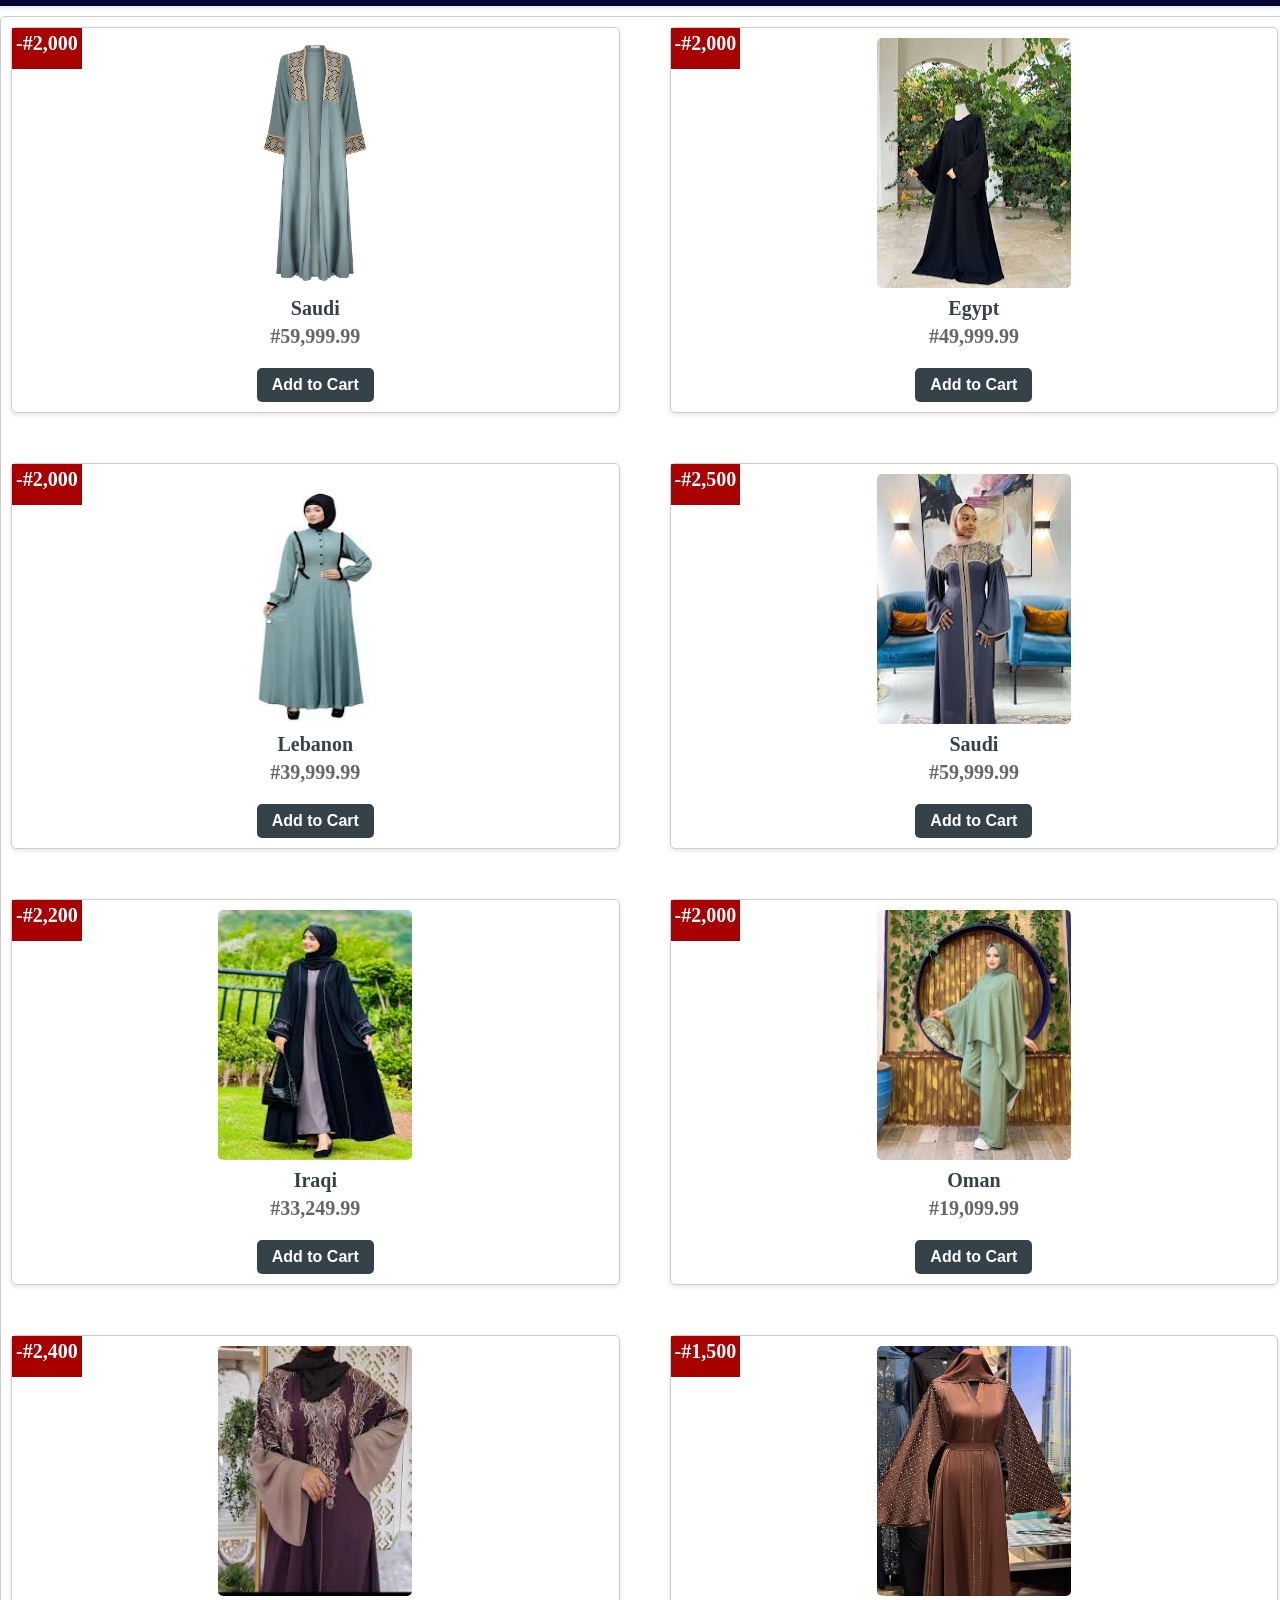
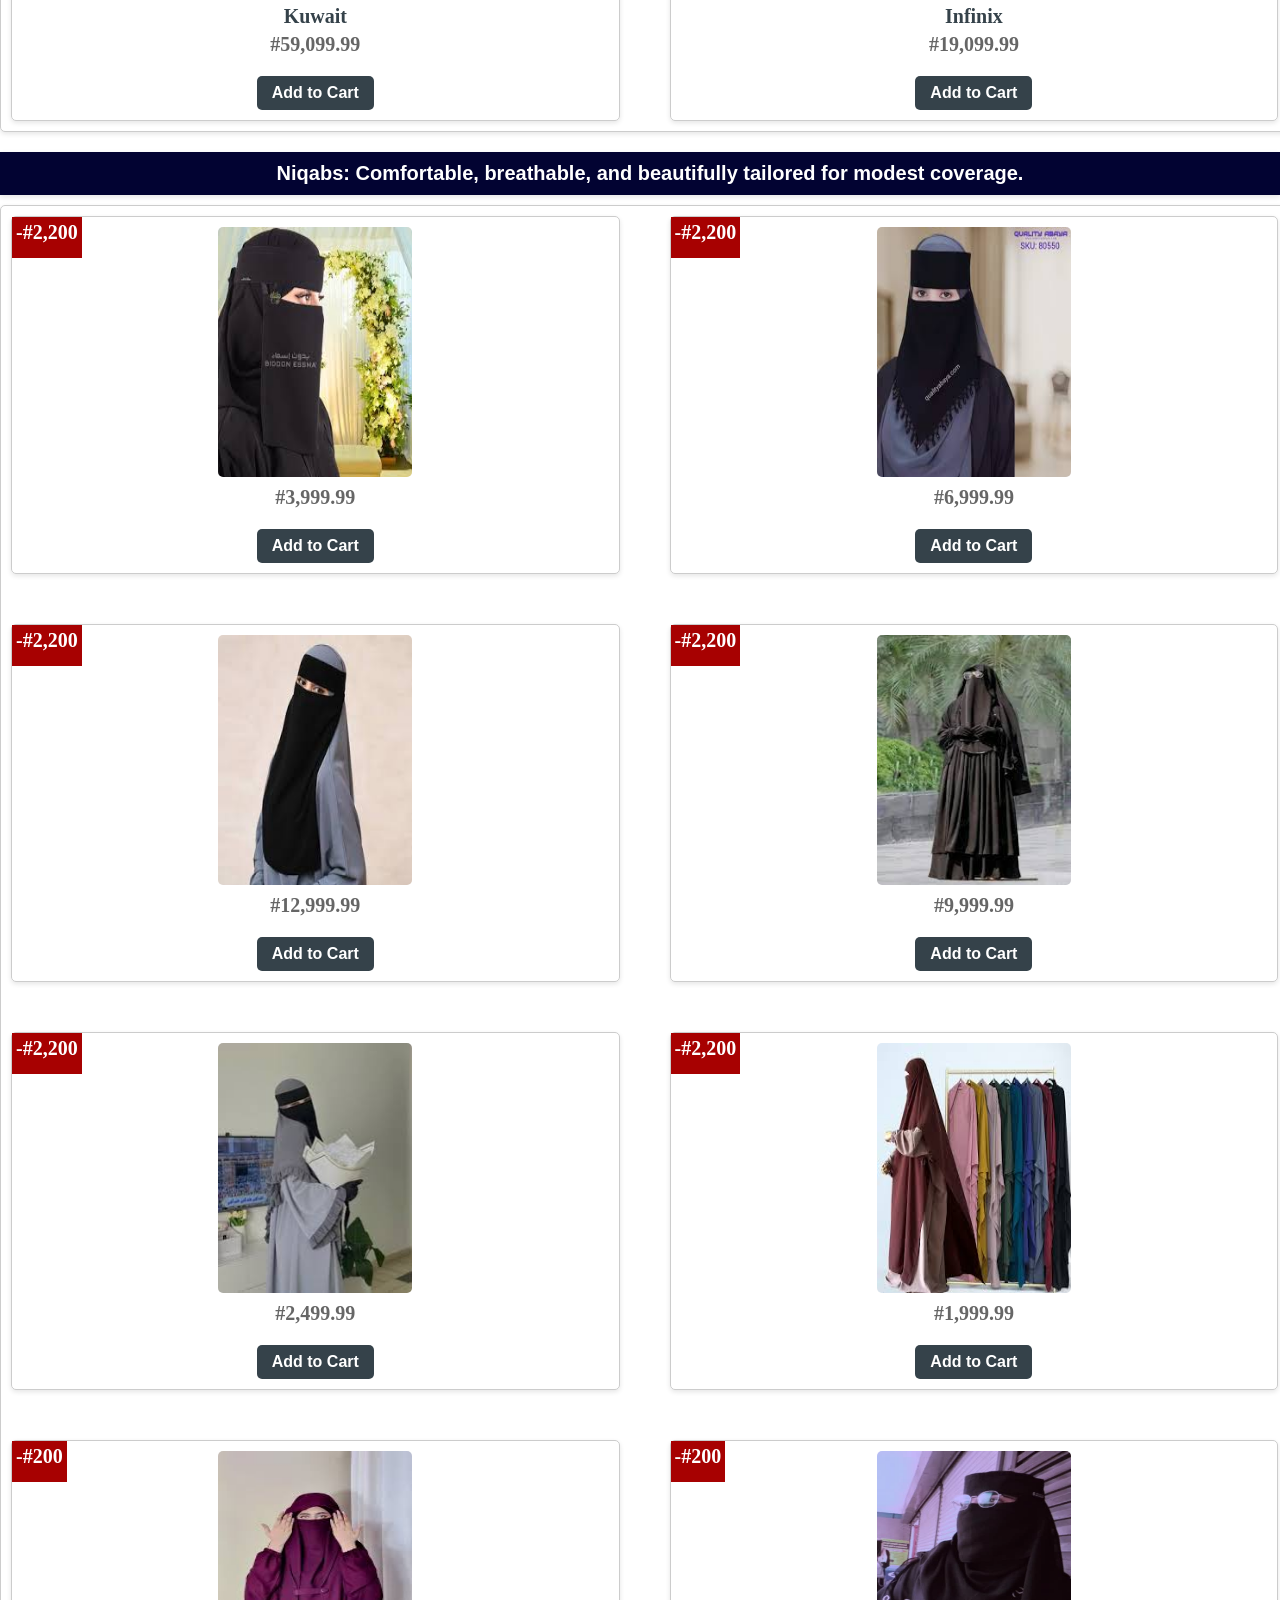
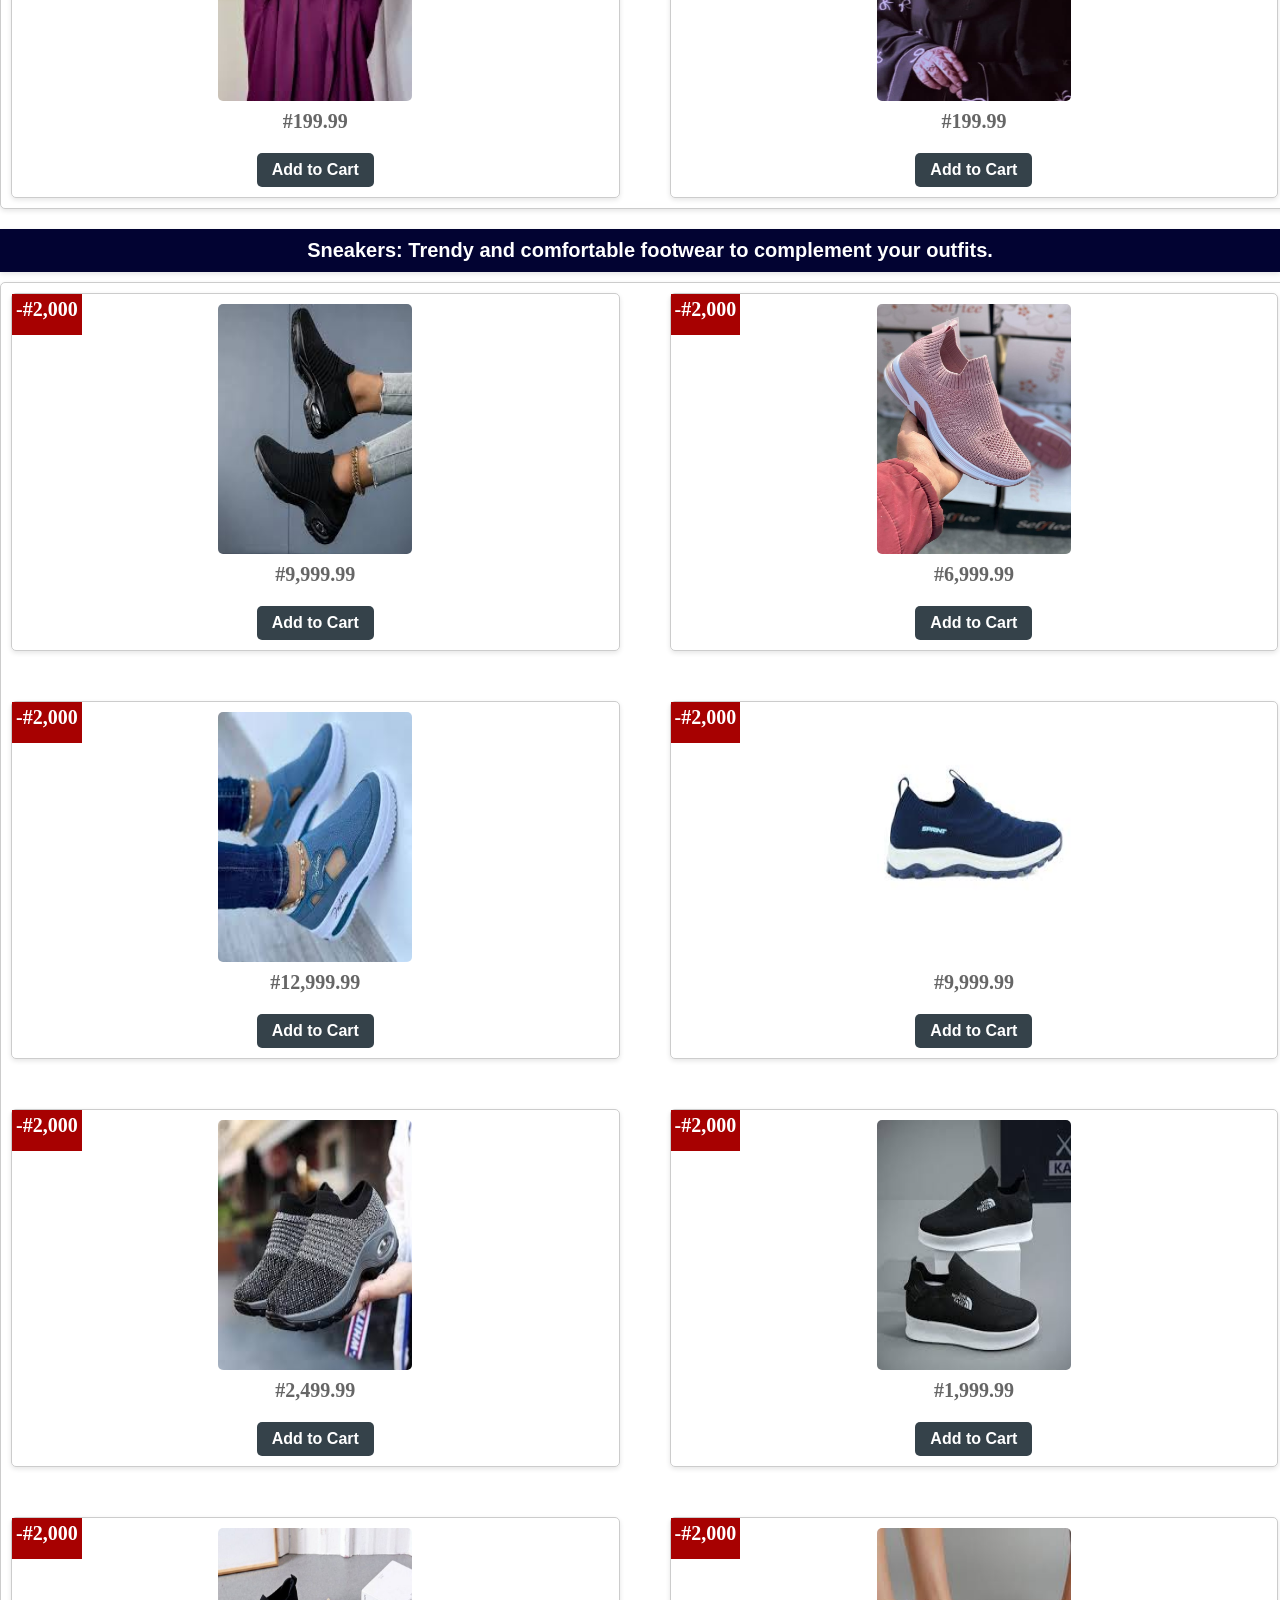
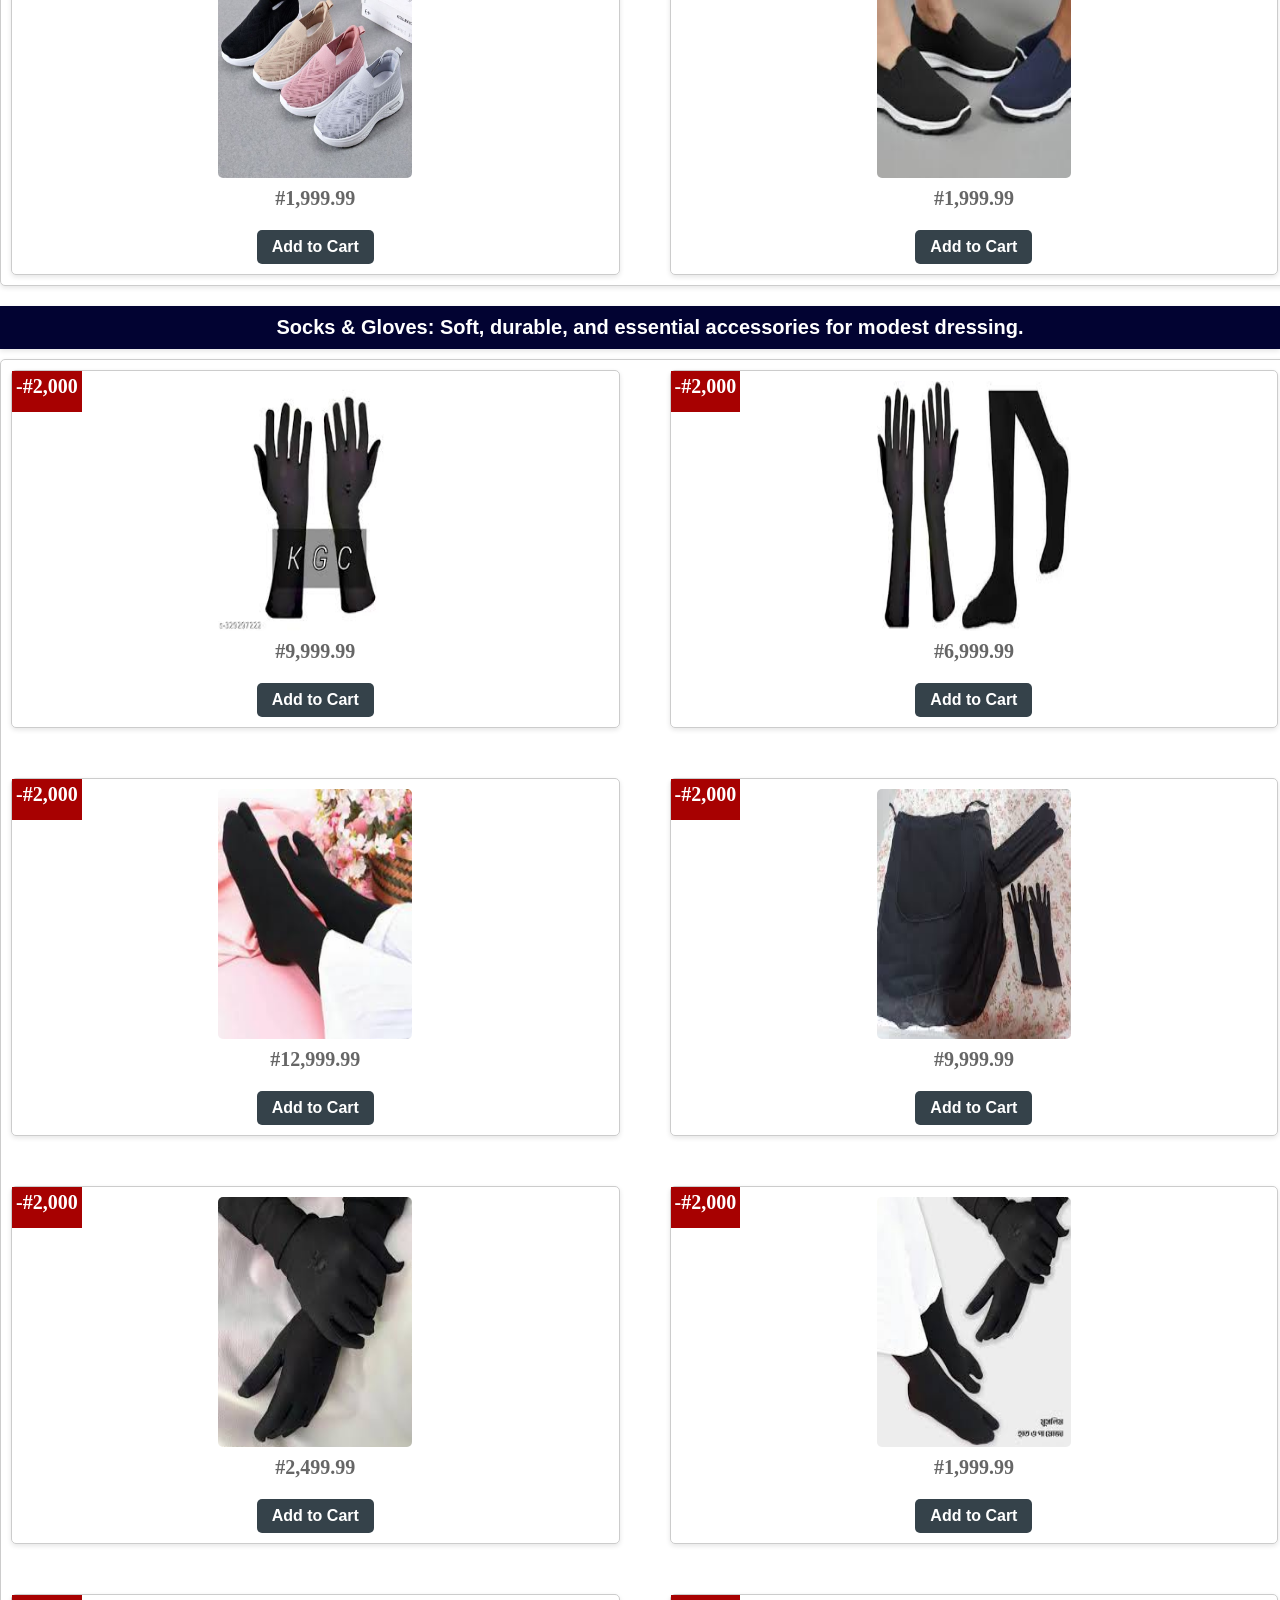
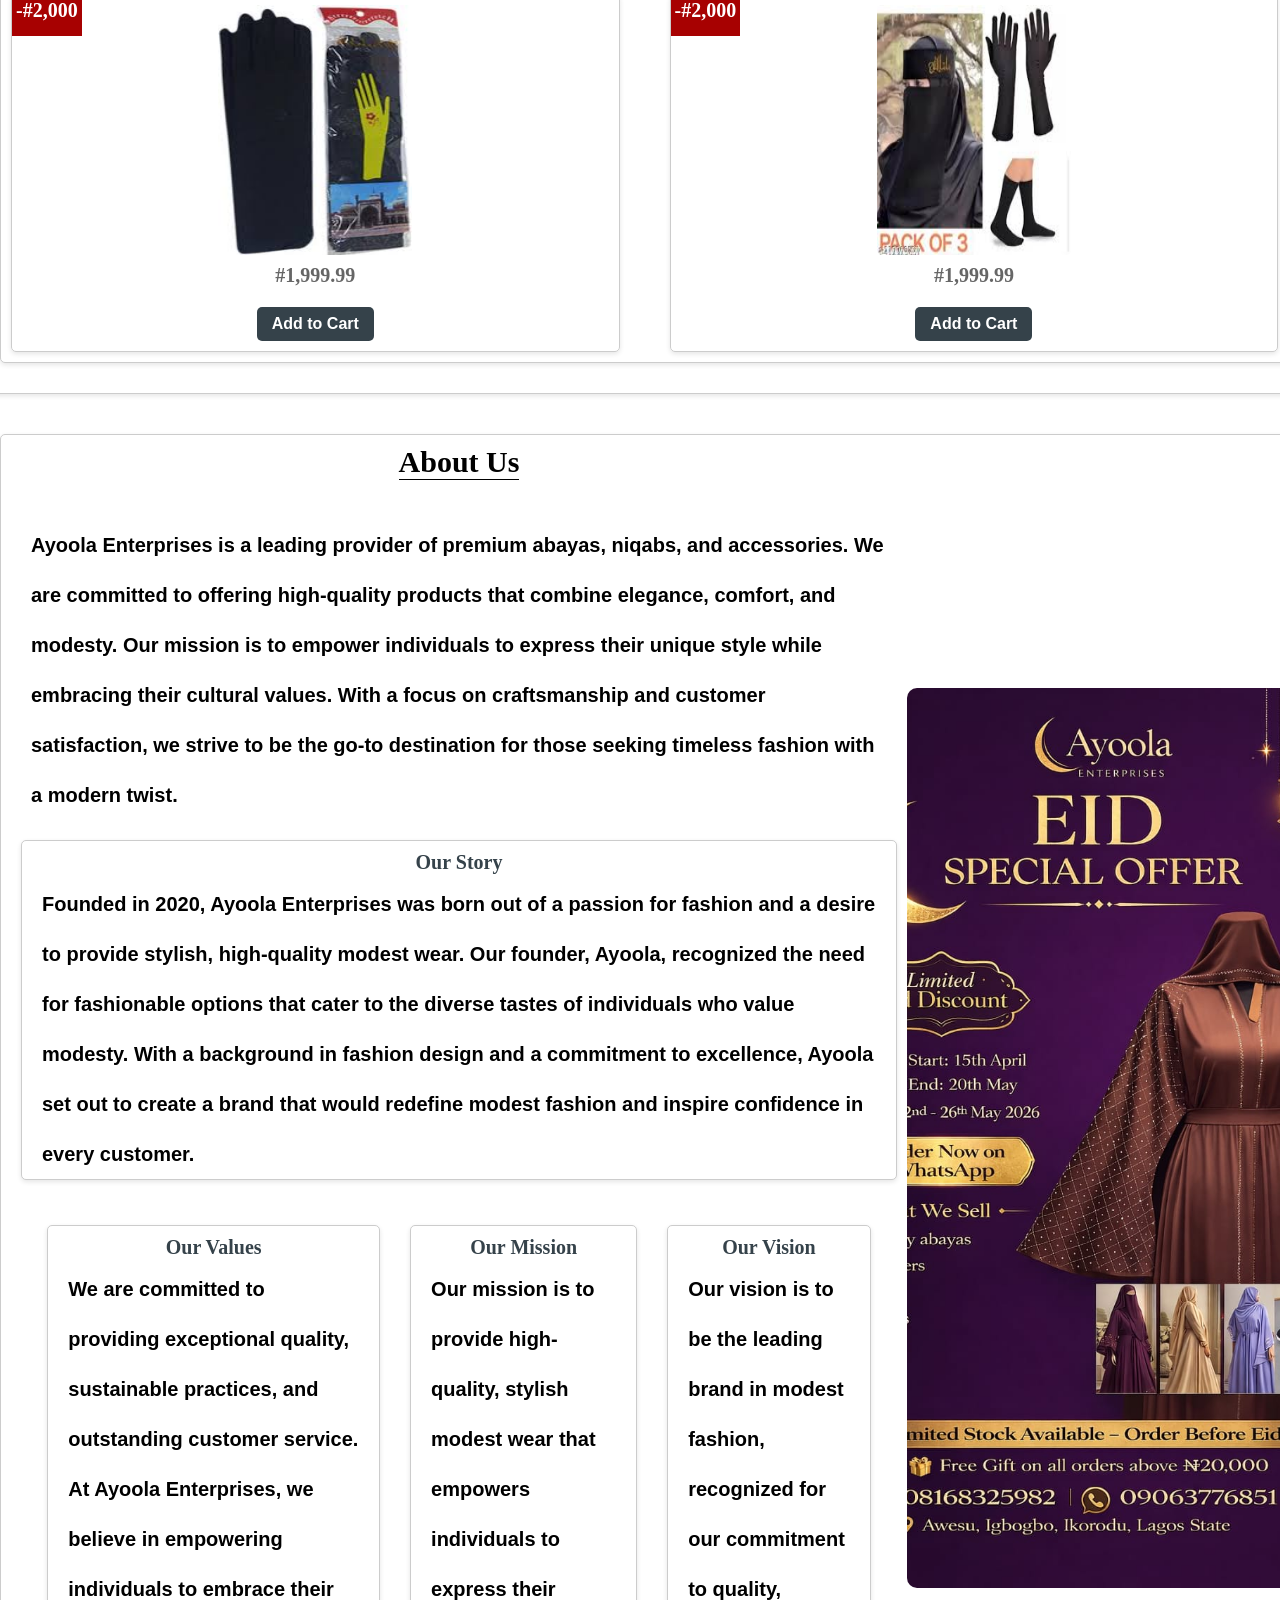
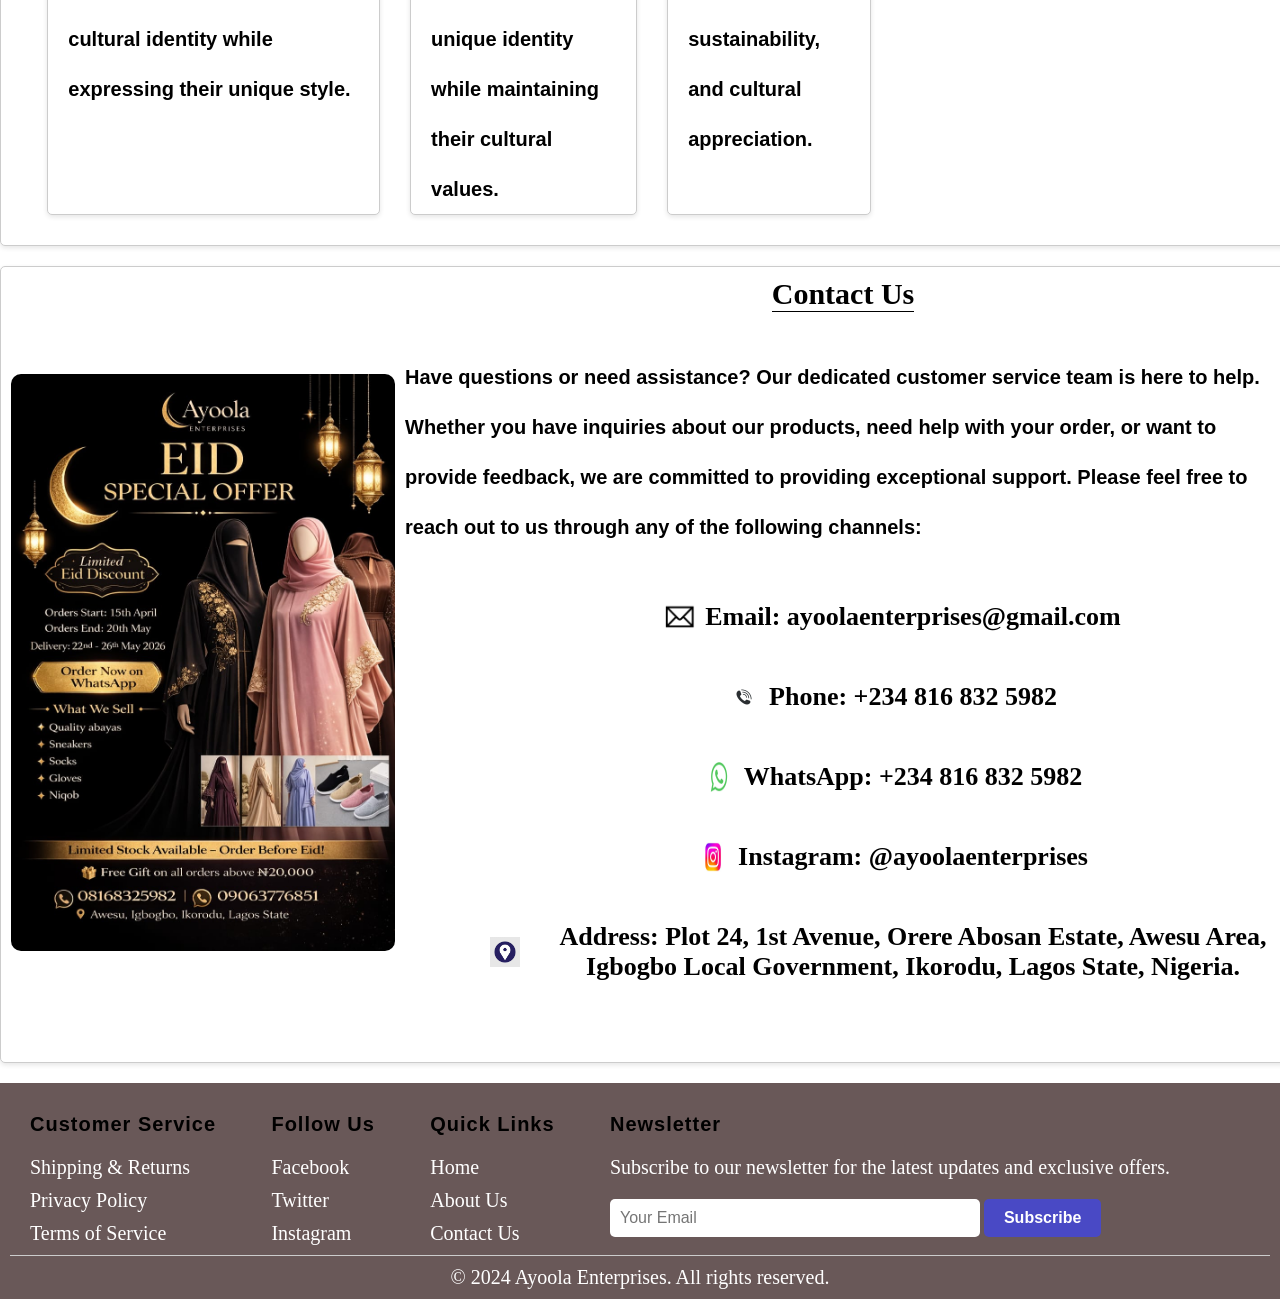
==== commit 8b781f1b: "added login form" ====
--- a/index.html
+++ b/index.html
@@ -27,9 +27,21 @@
                 <li><a href="#about-section">About us</a></li>
                 <li><a href="#contact-section">Contact us</a></li>
                 <li><a href="#shop-section">Shop with us</a></li>
-                <li><a href="#">Sign in
+                <li id="signinBtn"><a href="#">Sign in
                     </a></li>
             </ul>
+        </div>
+
+        <div id="loginForm">
+            <form action="#">
+                <h2>Sign in to your account</h2>
+                <input type="text" placeholder="Username" required>
+                <input type="password" placeholder="Password" required>
+                <p>Forget password? <a href="#" class="log">Click here</a></p>
+                <button type="submit">Sign In</button>
+                <p>Don't have an account? <a href="#" class="log">Sign up</a></p>
+                <button type="button" id="closeLoginForm">Close</button>
+            </form>
         </div>
 
         <div class="checkout">
@@ -51,6 +63,7 @@
                     <li><a href="#">About Us</a></li>
                     <li><a href="#"> Contact Us</a></li>
                     <li><a href="#shop-section"> Shop with us</a></li>
+                    <li><a href="#">Sign in</a></li>
                 </ul>
             </div>
         </button>
--- a/style.css
+++ b/style.css
@@ -1045,3 +1045,120 @@
         width: 100%;
     }
 }
+
+@media only screen and (max-width: 1500px){
+    header{
+        display: flex;
+        flex-direction: row;
+        justify-content: space-evenly;
+        width: 100%;
+    }
+    .right-header ul, .center-header{
+        display: none;
+    }
+
+    .home-section{ 
+        width: 1000%;
+        height: auto;
+    }
+
+    .hero-image{
+        width: 100%;
+    }
+    .checkout{
+        display: flex;
+        flex-direction: row;
+        justify-content: space-between;
+        align-items: center;
+    }
+    .menu-button{
+        display: block;
+    }
+    .cart-link{
+        font-size: 20px;
+        margin-right: 20px;
+    }
+    .cart-text{
+        font-size: 15px;
+    }
+    .cart-quantity {
+          font-size: 20px;
+          width: 20px;
+          left: 22px;
+     }
+    .hero-text h1{
+        font-size: 30px;
+        margin-top: 350px;
+        margin-bottom: 20px;
+        text-align: center;
+    }
+    .hero-text p{
+        font-size: 15px;
+        text-align: center;
+    }
+    .hero-text button{
+        padding: 10px 20px;
+        font-size: 15px;
+    }
+
+}
+
+/* Login Form Styles */
+#loginForm {
+    display: none;
+    position: fixed;
+    top: 40%;
+    right: 1%;
+    transform: translate(-50%, -50%);
+    background-color: white;
+    padding: 20px;
+    border-radius: 10px;
+    box-shadow: 0 0 10px rgba(0, 0, 0, 0.3);
+}
+#loginForm form {
+    display: flex;
+    flex-direction: column;
+    align-items: center;
+    gap: 15px;
+    width: 300px;
+}   
+#loginForm h2 {
+    margin-bottom: 10px;
+    color: #333;
+}
+#loginForm input {
+    width: 100%;
+    padding: 10px;
+    border: 1px solid #ccc;
+    border-radius: 5px;
+    font-size: 16px;
+}
+#loginForm button {
+    width: 100%;
+    padding: 10px;
+    background-color: rgb(73, 73, 197);
+    color: white;
+    border: none;
+    border-radius: 5px;
+    font-size: 16px;
+    font-weight: bold;
+    cursor: pointer;
+}
+#loginForm button:hover {
+    background-color: rgb(38, 38, 173);
+    transition: 0.5s;
+}
+form p {
+    font-size: 20px;
+}
+.log{
+    text-decoration: none;
+    color: #013d62;
+    font-size: 20px;
+    font-weight: bold;
+}
+.log:hover{
+    color: rgb(38, 38, 173);
+    transition: 0.5s;
+}
+
